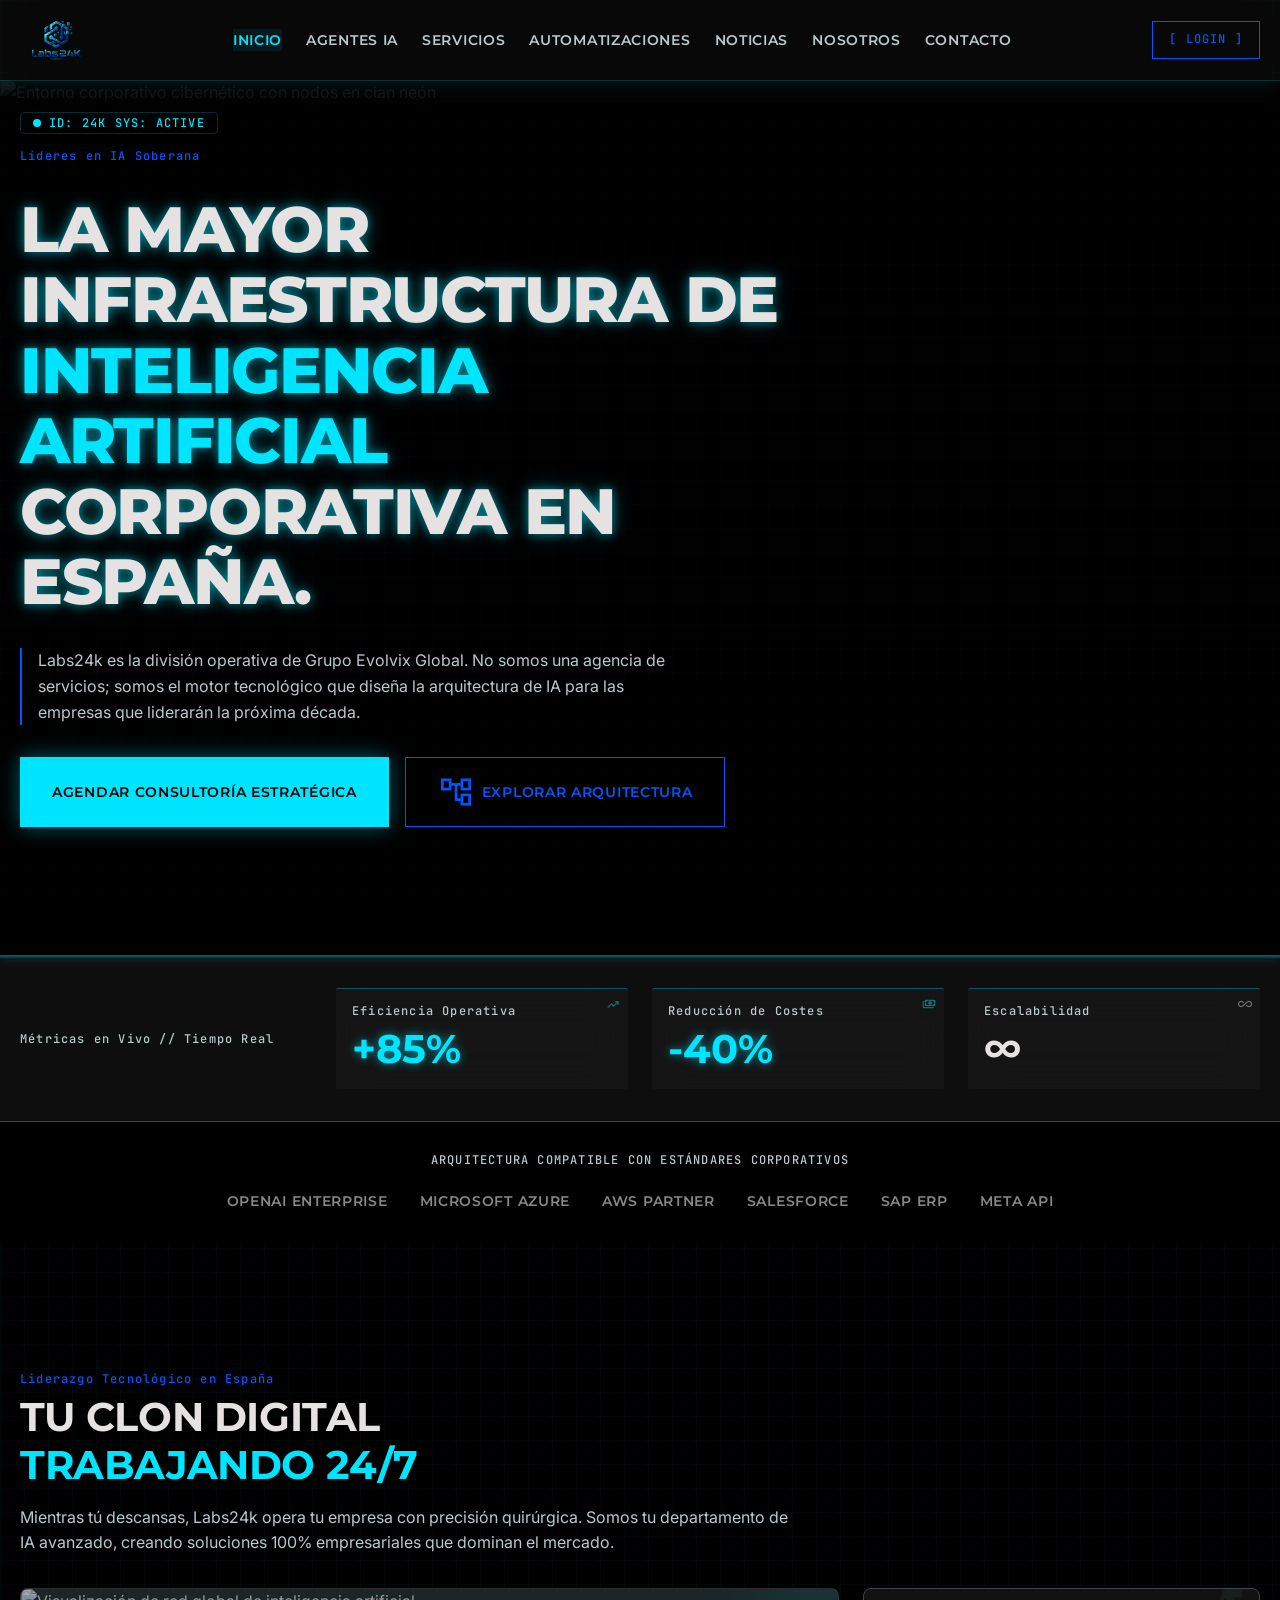
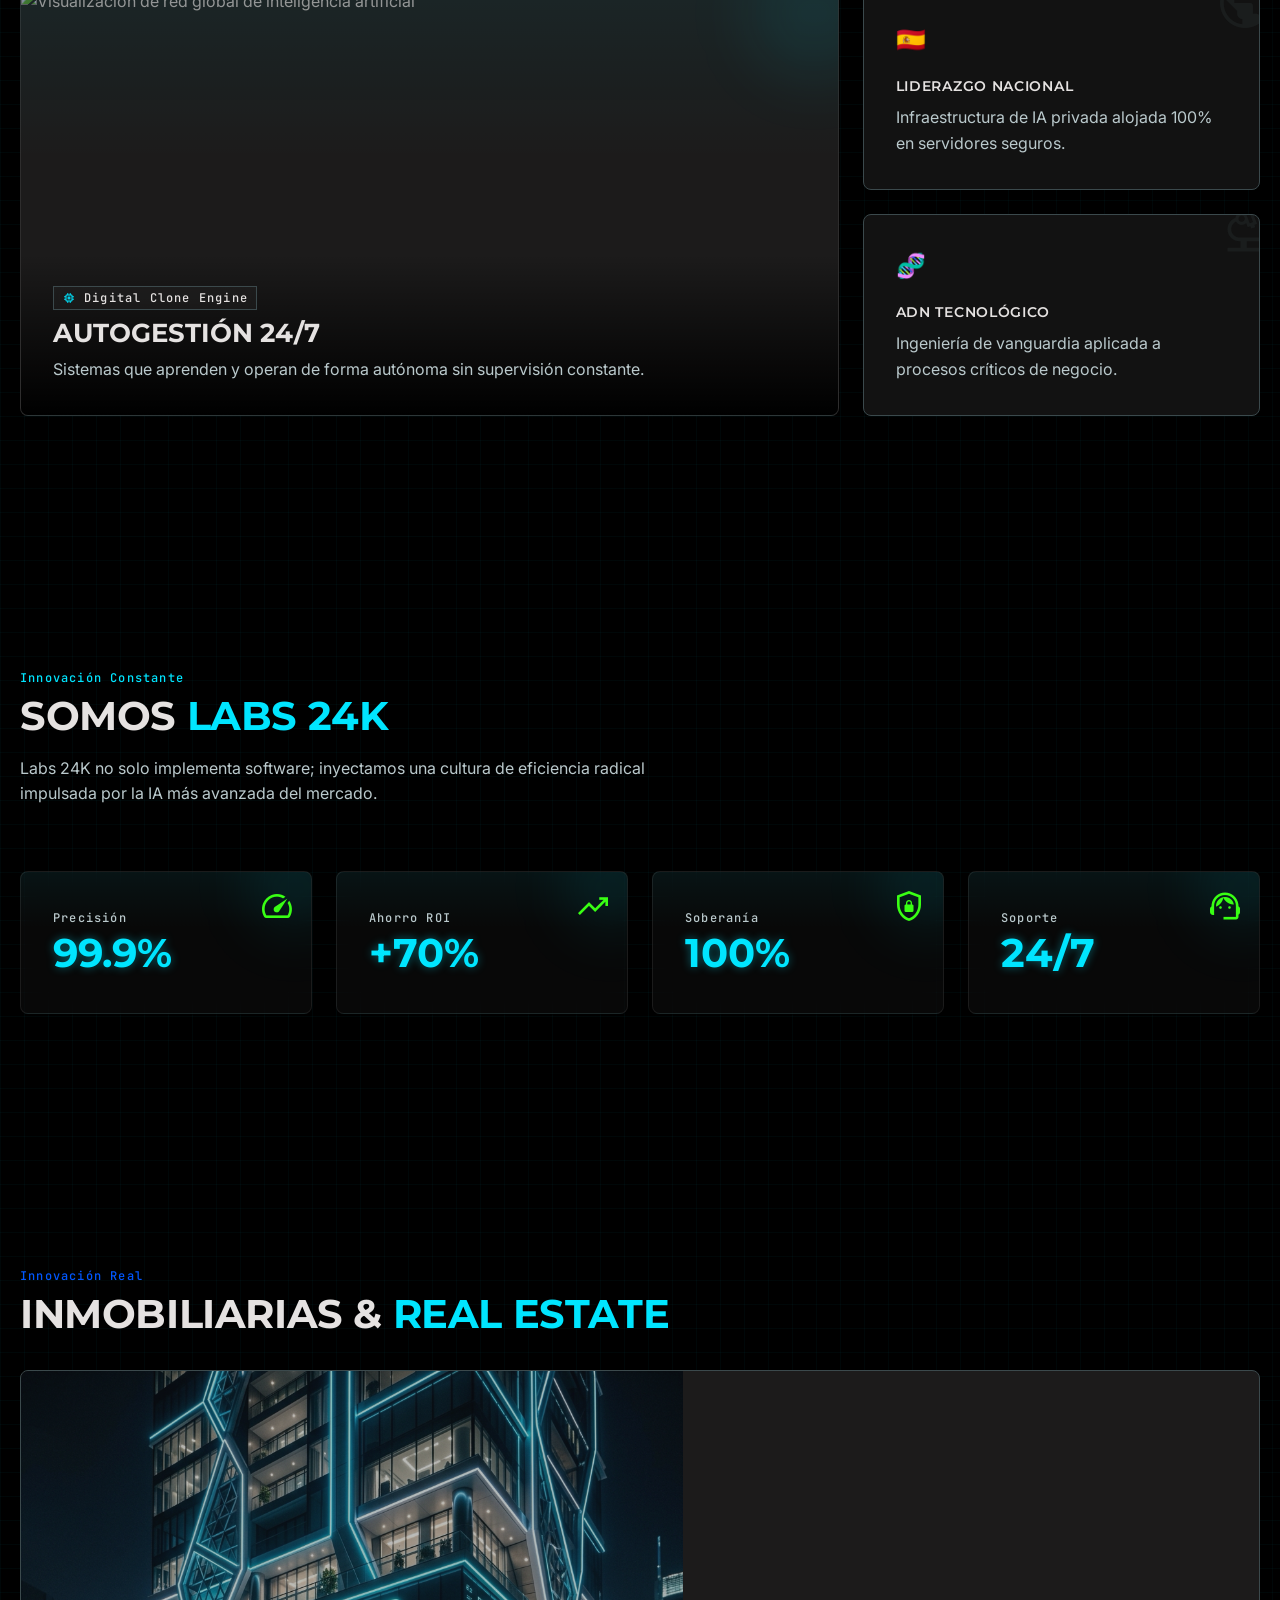
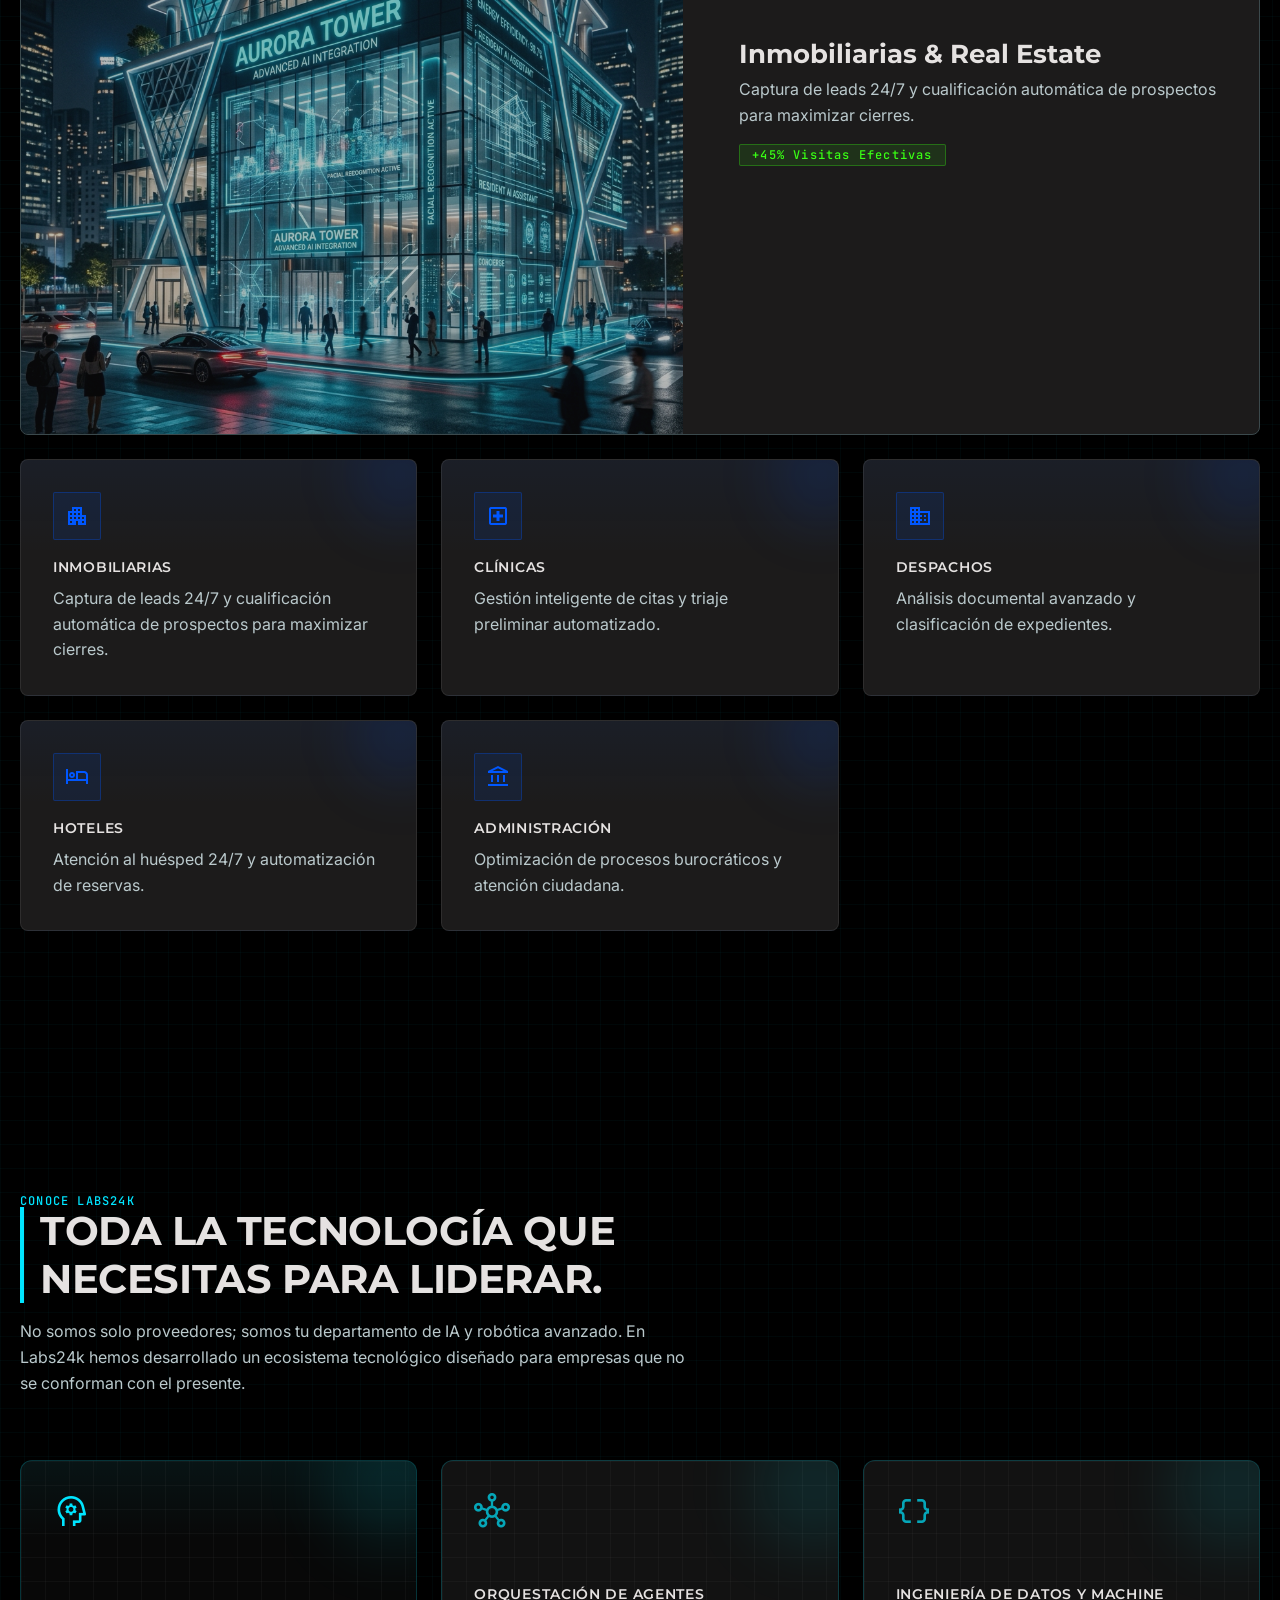
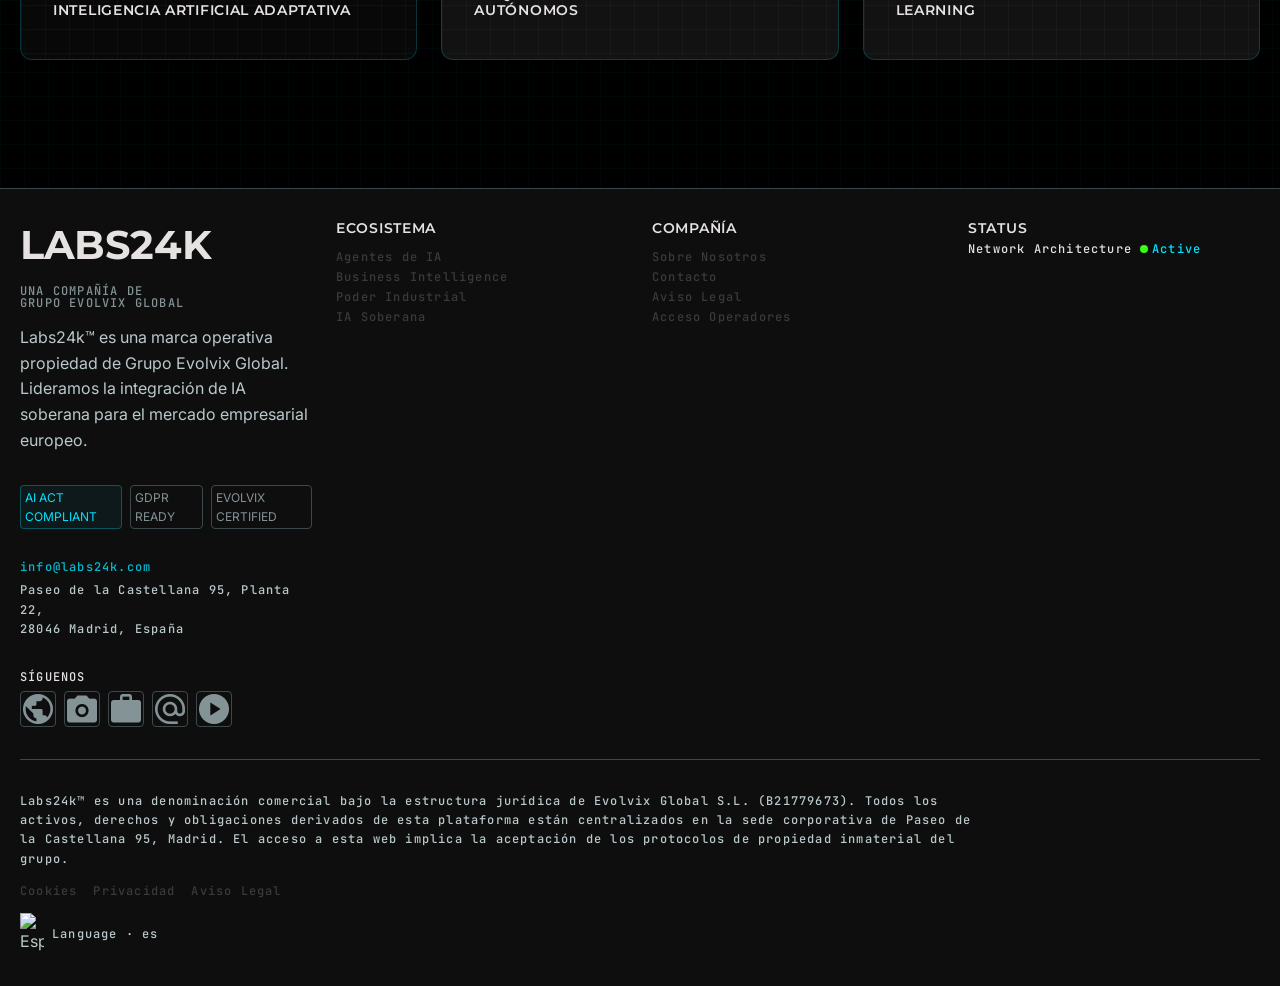
==== index.html @ 281f47ad "Maquetación estática LABS24K: HTML + CSS plano (design system Sovereign Command)" ====
<!doctype html>
<html lang="es">
  <head>
    <meta charset="utf-8" />
    <meta name="viewport" content="width=device-width, initial-scale=1.0" />
    <title>Labs24k - La Mayor Infraestructura de IA Corporativa</title>
    <meta
      name="description"
      content="LABS24K — División operativa de Grupo Evolvix Global. El motor tecnológico que diseña la arquitectura de IA para las empresas que liderarán la próxima década."
    />

    <link rel="preconnect" href="https://fonts.googleapis.com" />
    <link rel="preconnect" href="https://fonts.gstatic.com" crossorigin />
    <link
      href="https://fonts.googleapis.com/css2?family=Inter:wght@400;500;600&family=JetBrains+Mono:wght@400;500&family=Montserrat:wght@500;600;700;800&display=swap"
      rel="stylesheet"
    />
    <link
      href="https://fonts.googleapis.com/css2?family=Material+Symbols+Outlined:wght,FILL@100..700,0..1&display=swap"
      rel="stylesheet"
    />

    <link rel="stylesheet" href="css/styles.css" />
  </head>
  <body>
    <a class="skip-link" href="#main">Saltar al contenido</a>

    <!-- ===== Site Header ===== -->
    <header class="site-header">
      <div class="container site-header__inner">
        <a
          class="site-header__brand"
          href="index.html"
          aria-label="LABS24K — Inicio"
        >
          <img
            src="images/logoOficial.svg"
            alt="Logo de LABS24K"
          />
        </a>

        <nav class="site-header__nav" aria-label="Navegación principal">
          <a
            class="site-header__link site-header__link--active"
            href="index.html"
            aria-current="page"
            >Inicio</a
          >
          <a class="site-header__link" href="ecosistema-de-agentes-ia.html"
            >Agentes IA</a
          >
          <a class="site-header__link" href="servicios.html">Servicios</a>
          <a class="site-header__link" href="automatizaciones.html"
            >Automatizaciones</a
          >
          <a class="site-header__link" href="noticias.html">Noticias</a>
          <a class="site-header__link" href="nosotros.html">Nosotros</a>
          <a class="site-header__link" href="contacto.html">Contacto</a>
        <div class="site-header__menu-foot">
            <a class="btn btn--ghost-blue btn--small site-header__menu-cta" href="login.html">
              [ LOGIN ]
            </a>
            <div class="site-header__lang">
              <img src="https://cdn.jsdelivr.net/gh/lipis/flag-icons@7.0.0/flags/4x3/es.svg" alt="Español" />
              <span class="label-mono">Language · es</span>
            </div>
            <a class="label-mono site-header__mail" href="mailto:info@labs24k.com">info@labs24k.com</a>
          </div>
        </nav>

        <a
          class="btn btn--ghost-blue btn--small site-header__cta"
          href="login.html"
        >
          [ LOGIN ]
        </a>

        <button
          class="site-header__toggle"
          type="button"
          aria-label="Abrir menú"
        >
          <span class="material-symbols-outlined">menu</span>
        </button>
      </div>
    </header>

    <main id="main">
      <!-- ===== Hero ===== -->
      <section class="hero">
        <div class="hero__background" aria-hidden="true">
          <img
            class="hero__image"
            src="https://lh3.googleusercontent.com/aida/[base64]"
            alt="Entorno corporativo cibernético con nodos en cian neón"
          />
          <div class="hero__overlay"></div>
        </div>

        <div class="container hero__inner">
          <div class="hero__content">
            <p class="label-mono hero__badge">
              <span class="status-dot" aria-hidden="true"></span>
              ID: 24K SYS: ACTIVE
            </p>

            <p class="label-mono hero__kicker">Líderes en IA Soberana</p>

            <h1 class="headline-xl neon-glow hero__title">
              La mayor infraestructura de<br />
              <span class="text-accent">Inteligencia Artificial</span><br />
              Corporativa en España.
            </h1>

            <p class="body-lg hero__text hero__text--lead">
              Labs24k es la división operativa de Grupo Evolvix Global. No somos
              una agencia de servicios; somos el motor tecnológico que diseña la
              arquitectura de IA para las empresas que liderarán la próxima
              década.
            </p>

            <div class="hero__actions">
              <a class="btn btn--primary cta-label" href="contacto.html"
                >Agendar Consultoría Estratégica</a
              >
              <a
                class="btn btn--ghost-blue cta-label"
                href="ecosistema-de-agentes-ia.html"
              >
                <span class="material-symbols-outlined" aria-hidden="true"
                  >account_tree</span
                >
                Explorar Arquitectura
              </a>
            </div>
          </div>
        </div>
      </section>

      <!-- ===== Live Metrics Bar ===== -->
      <section class="metrics">
        <div class="scanning-line" aria-hidden="true"></div>
        <div class="container metrics__inner">
          <p class="label-mono metrics__label">
            Métricas en Vivo // Tiempo Real
          </p>

          <div class="metric">
            <span class="label-mono metric__name">Eficiencia Operativa</span>
            <span class="metric__value">+85%</span>
            <span
              class="material-symbols-outlined metric__icon"
              aria-hidden="true"
              >trending_up</span
            >
          </div>

          <div class="metric">
            <span class="label-mono metric__name">Reducción de Costes</span>
            <span class="metric__value">-40%</span>
            <span
              class="material-symbols-outlined metric__icon"
              aria-hidden="true"
              >payments</span
            >
          </div>

          <div class="metric">
            <span class="label-mono metric__name">Escalabilidad</span>
            <span class="metric__value metric__value--plain">∞</span>
            <span
              class="material-symbols-outlined metric__icon metric__icon--dim"
              aria-hidden="true"
              >all_inclusive</span
            >
          </div>
        </div>
      </section>

      <!-- ===== Trust Bar ===== -->
      <section class="trust">
        <div class="container">
          <p class="label-mono trust__label">
            Arquitectura compatible con estándares corporativos
          </p>
          <div class="trust__logos" aria-label="Plataformas integradas">
            <span class="trust__logo">OpenAI Enterprise</span>
            <span class="trust__logo">Microsoft Azure</span>
            <span class="trust__logo">AWS Partner</span>
            <span class="trust__logo">Salesforce</span>
            <span class="trust__logo">SAP ERP</span>
            <span class="trust__logo">Meta API</span>
          </div>
        </div>
      </section>

      <!-- ===== Digital Clone (Bento Grid) ===== -->
      <section class="section clone">
        <div class="container">
          <header class="clone__header">
            <p class="label-mono clone__kicker">
              Liderazgo Tecnológico en España
            </p>
            <h2 class="headline-lg clone__title">
              Tu Clon Digital<br />
              <span class="text-accent">Trabajando 24/7</span>
            </h2>
            <p class="body-md clone__lead">
              Mientras tú descansas, Labs24k opera tu empresa con precisión
              quirúrgica. Somos tu departamento de IA avanzado, creando
              soluciones 100% empresariales que dominan el mercado.
            </p>
          </header>

          <div class="clone__grid">
            <!-- Large Image Card -->
            <article class="clone__card">
              <img
                class="clone__image"
                src="https://images.unsplash.com/photo-1451187580459-43490279c0fa?auto=format&fit=crop&q=80&w=1600"
                alt="Visualización de red global de inteligencia artificial"
              />
              <div class="clone__caption">
                <span class="label-mono clone__badge">
                  <span
                    class="material-symbols-outlined clone__badge-icon"
                    aria-hidden="true"
                    >memory</span
                  >
                  Digital Clone Engine
                </span>
                <h3 class="clone__caption-title">Autogestión 24/7</h3>
                <p class="clone__caption-text">
                  Sistemas que aprenden y operan de forma autónoma sin
                  supervisión constante.
                </p>
              </div>
            </article>

            <!-- Side Cards -->
            <div class="clone__side">
              <article class="clone__side-card">
                <span
                  class="material-symbols-outlined clone__side-icon"
                  aria-hidden="true"
                  >public</span
                >
                <div class="clone__side-content">
                  <span class="clone__side-emoji" aria-hidden="true">🇪🇸</span>
                  <h4 class="clone__side-title">Liderazgo Nacional</h4>
                  <p class="clone__side-text">
                    Infraestructura de IA privada alojada 100% en servidores
                    seguros.
                  </p>
                </div>
              </article>

              <article class="clone__side-card">
                <span
                  class="material-symbols-outlined clone__side-icon"
                  aria-hidden="true"
                  >biotech</span
                >
                <div class="clone__side-content">
                  <span class="clone__side-emoji" aria-hidden="true">🧬</span>
                  <h4 class="clone__side-title">ADN Tecnológico</h4>
                  <p class="clone__side-text">
                    Ingeniería de vanguardia aplicada a procesos críticos de
                    negocio.
                  </p>
                </div>
              </article>
            </div>
          </div>
        </div>
      </section>

      <!-- ===== Somos Labs 24K ===== -->
      <section class="section somos">
        <div class="container">
          <header class="somos__header">
            <p class="label-mono somos__kicker">Innovación Constante</p>
            <h2 class="headline-lg somos__title">
              Somos <span class="text-accent">Labs 24K</span>
            </h2>
            <p class="body-lg somos__text">
              Labs 24K no solo implementa software; inyectamos una cultura de
              eficiencia radical impulsada por la IA más avanzada del mercado.
            </p>
          </header>

          <div class="stats__grid stats__grid--four">
            <article class="stat">
              <span
                class="material-symbols-outlined stat__icon"
                aria-hidden="true"
                >speed</span
              >
              <span class="label-mono stat__label">Precisión</span>
              <p class="stat__value">99.9%</p>
            </article>

            <article class="stat">
              <span
                class="material-symbols-outlined stat__icon"
                aria-hidden="true"
                >trending_up</span
              >
              <span class="label-mono stat__label">Ahorro ROI</span>
              <p class="stat__value">+70%</p>
            </article>

            <article class="stat">
              <span
                class="material-symbols-outlined stat__icon"
                aria-hidden="true"
                >shield_lock</span
              >
              <span class="label-mono stat__label">Soberanía</span>
              <p class="stat__value">100%</p>
            </article>

            <article class="stat">
              <span
                class="material-symbols-outlined stat__icon"
                aria-hidden="true"
                >support_agent</span
              >
              <span class="label-mono stat__label">Soporte</span>
              <p class="stat__value">24/7</p>
            </article>
          </div>
        </div>
      </section>

      <!-- ===== Services / Sectors ===== -->
      <section class="section sectors" id="servicios">
        <div class="container">
          <header class="sectors__header">
            <p class="label-mono sectors__kicker">Innovación Real</p>
            <h2 class="headline-lg sectors__title">
              Inmobiliarias &amp; <span class="text-accent">Real Estate</span>
            </h2>
          </header>

          <div class="sectors__featured">
            <img
              class="sectors__featured-image"
              src="images/sectors/real-estate.png"
              alt="Visualización de sector inmobiliario y real estate"
            />
            <div class="sectors__featured-content">
              <h3 class="sectors__featured-title">
                Inmobiliarias &amp; Real Estate
              </h3>
              <p class="sectors__featured-text">
                Captura de leads 24/7 y cualificación automática de prospectos
                para maximizar cierres.
              </p>
              <span class="label-mono sectors__featured-metric"
                >+45% Visitas Efectivas</span
              >
            </div>
          </div>

          <div class="sectors__grid">
            <article class="sector-card">
              <span
                class="material-symbols-outlined sector-card__icon"
                aria-hidden="true"
                >apartment</span
              >
              <h3 class="sector-card__title">Inmobiliarias</h3>
              <p class="sector-card__text">
                Captura de leads 24/7 y cualificación automática de prospectos
                para maximizar cierres.
              </p>
            </article>

            <article class="sector-card">
              <span
                class="material-symbols-outlined sector-card__icon"
                aria-hidden="true"
                >local_hospital</span
              >
              <h3 class="sector-card__title">Clínicas</h3>
              <p class="sector-card__text">
                Gestión inteligente de citas y triaje preliminar automatizado.
              </p>
            </article>

            <article class="sector-card">
              <span
                class="material-symbols-outlined sector-card__icon"
                aria-hidden="true"
                >domain</span
              >
              <h3 class="sector-card__title">Despachos</h3>
              <p class="sector-card__text">
                Análisis documental avanzado y clasificación de expedientes.
              </p>
            </article>

            <article class="sector-card">
              <span
                class="material-symbols-outlined sector-card__icon"
                aria-hidden="true"
                >hotel</span
              >
              <h3 class="sector-card__title">Hoteles</h3>
              <p class="sector-card__text">
                Atención al huésped 24/7 y automatización de reservas.
              </p>
            </article>

            <article class="sector-card">
              <span
                class="material-symbols-outlined sector-card__icon"
                aria-hidden="true"
                >account_balance</span
              >
              <h3 class="sector-card__title">Administración</h3>
              <p class="sector-card__text">
                Optimización de procesos burocráticos y atención ciudadana.
              </p>
            </article>
          </div>
        </div>
      </section>

      <!-- ===== Conoce Labs24k / Features ===== -->
      <section class="section features">
        <div class="container">
          <header class="features__header">
            <p class="label-mono features__kicker">Conoce Labs24k</p>
            <h2 class="headline-lg features__title">
              Toda la tecnología que<br />
              necesitas para liderar.
            </h2>
            <p class="body-lg features__lead">
              No somos solo proveedores; somos tu departamento de IA y robótica
              avanzado. En Labs24k hemos desarrollado un ecosistema tecnológico
              diseñado para empresas que no se conforman con el presente.
            </p>
          </header>

          <div class="features__grid">
            <article class="feature-card feature-card--half">
              <span
                class="material-symbols-outlined feature-card__icon"
                aria-hidden="true"
                >psychology</span
              >
              <h3 class="feature-card__title feature-card__title--small">
                Inteligencia Artificial Adaptativa
              </h3>
            </article>

            <article
              class="feature-card feature-card--half feature-card--solid"
            >
              <span
                class="material-symbols-outlined feature-card__icon feature-card__icon--dim"
                aria-hidden="true"
                >hub</span
              >
              <h3 class="feature-card__title feature-card__title--small">
                Orquestación de Agentes Autónomos
              </h3>
            </article>

            <article
              class="feature-card feature-card--half feature-card--solid"
            >
              <span
                class="material-symbols-outlined feature-card__icon feature-card__icon--dim"
                aria-hidden="true"
                >data_object</span
              >
              <h3 class="feature-card__title feature-card__title--small">
                Ingeniería de Datos y Machine Learning
              </h3>
            </article>
          </div>
        </div>
      </section>
    </main>

    <!-- ===== Site Footer ===== -->
    <footer class="site-footer">
      <div class="container">
        <div class="site-footer__grid">
          <!-- Brand Column -->
          <div class="site-footer__brand">
            <span class="site-footer__brand-title">LABS24K</span>
            <p class="label-mono site-footer__group">
              UNA COMPAÑÍA DE<br />GRUPO EVOLVIX GLOBAL
            </p>
            <p class="body-md site-footer__desc">
              Labs24k™ es una marca operativa propiedad de Grupo Evolvix Global.
              Lideramos la integración de IA soberana para el mercado
              empresarial europeo.
            </p>
            <div class="site-footer__badges">
              <span class="site-footer__badge site-footer__badge--accent"
                >AI ACT COMPLIANT</span
              >
              <span class="site-footer__badge">GDPR READY</span>
              <span class="site-footer__badge">EVOLVIX CERTIFIED</span>
            </div>
            <div class="site-footer__contact">
              <a
                class="label-mono site-footer__mail"
                href="mailto:info@labs24k.com"
                >info@labs24k.com</a
              >
              <address class="label-mono site-footer__address">
                Paseo de la Castellana 95, Planta 22,<br />28046 Madrid, España
              </address>
            </div>
            <div class="site-footer__social">
              <span class="label-mono site-footer__social-label">Síguenos</span>
              <div class="site-footer__social-icons">
                <a href="https://facebook.com/labs24k" aria-label="Facebook">
                  <span
                    class="material-symbols-outlined icon--filled"
                    aria-hidden="true"
                    >public</span
                  >
                </a>
                <a href="https://instagram.com/labs24k" aria-label="Instagram">
                  <span
                    class="material-symbols-outlined icon--filled"
                    aria-hidden="true"
                    >photo_camera</span
                  >
                </a>
                <a
                  href="https://linkedin.com/company/labs24k"
                  aria-label="LinkedIn"
                >
                  <span
                    class="material-symbols-outlined icon--filled"
                    aria-hidden="true"
                    >work</span
                  >
                </a>
                <a href="https://x.com/labs24k" aria-label="X (Twitter)">
                  <span
                    class="material-symbols-outlined icon--filled"
                    aria-hidden="true"
                    >alternate_email</span
                  >
                </a>
                <a href="https://youtube.com/@labs24k" aria-label="YouTube">
                  <span
                    class="material-symbols-outlined icon--filled"
                    aria-hidden="true"
                    >play_circle</span
                  >
                </a>
              </div>
            </div>
          </div>

          <!-- Ecosistema Column -->
          <nav class="site-footer__col" aria-label="Ecosistema">
            <h4 class="cta-label site-footer__heading">Ecosistema</h4>
            <a
              class="label-mono site-footer__link"
              href="ecosistema-de-agentes-ia.html"
              >Agentes de IA</a
            >
            <a
              class="label-mono site-footer__link"
              href="servicios.html#business-intelligence-detail"
              >Business Intelligence</a
            >
            <a
              class="label-mono site-footer__link"
              href="servicios.html#poder-industrial-detail"
              >Poder Industrial</a
            >
            <a
              class="label-mono site-footer__link"
              href="servicios.html#ia-soberana-detail"
              >IA Soberana</a
            >
          </nav>

          <!-- Compañía Column -->
          <nav class="site-footer__col" aria-label="Compañía">
            <h4 class="cta-label site-footer__heading">Compañía</h4>
            <a class="label-mono site-footer__link" href="nosotros.html"
              >Sobre Nosotros</a
            >
            <a class="label-mono site-footer__link" href="contacto.html"
              >Contacto</a
            >
            <a class="label-mono site-footer__link" href="#">Aviso Legal</a>
            <a class="label-mono site-footer__link" href="login.html"
              >Acceso Operadores</a
            >
          </nav>

          <!-- Status Column -->
          <div class="site-footer__col site-footer__col--system">
            <div>
              <h4 class="cta-label site-footer__heading">Status</h4>
              <div class="site-footer__status">
                <span class="label-mono">Network Architecture</span>
                <span class="label-mono site-footer__status-value">
                  <span
                    class="status-dot status-dot--green"
                    aria-hidden="true"
                  ></span>
                  Active
                </span>
              </div>
            </div>
          </div>
        </div>

        <!-- Bottom Bar -->
        <div class="site-footer__bottom">
          <p class="label-mono site-footer__legal">
            Labs24k™ es una denominación comercial bajo la estructura jurídica
            de Evolvix Global S.L. (B21779673). Todos los activos, derechos y
            obligaciones derivados de esta plataforma están centralizados en la
            sede corporativa de Paseo de la Castellana 95, Madrid. El acceso a
            esta web implica la aceptación de los protocolos de propiedad
            inmaterial del grupo.
          </p>
          <nav class="site-footer__legal-links" aria-label="Enlaces legales">
            <a class="label-mono site-footer__link" href="#">Cookies</a>
            <a class="label-mono site-footer__link" href="#">Privacidad</a>
            <a class="label-mono site-footer__link" href="#">Aviso Legal</a>
          </nav>
          <div class="site-footer__lang">
            <img
              src="https://cdn.jsdelivr.net/gh/lipis/flag-icons@7.0.0/flags/4x3/es.svg"
              alt="Español"
            />
            <span class="label-mono">Language · es</span>
          </div>
        </div>
      </div>
    </footer>
    <script src="js/main.js" defer></script>
</body>
</html>
---- css/styles.css ----
/* ==========================================================================
   LABS24K — Sovereign Command Design System
   Pure CSS · BEM · No frameworks
   ========================================================================== */

/* --------------------------------------------------------------------------
   1. Design Tokens
   -------------------------------------------------------------------------- */
:root {
  /* Surfaces */
  --surface: #131313;
  --surface-dim: #131313;
  --surface-bright: #3a3939;
  --surface-container-lowest: #0e0e0e;
  --surface-container-low: #1c1b1b;
  --surface-container: #201f1f;
  --surface-container-high: #2a2a2a;
  --surface-container-highest: #353534;
  --surface-variant: #353534;
  --surface-glass: rgba(255, 255, 255, 0.03);

  /* Content */
  --on-surface: #e5e2e1;
  --on-surface-variant: #bac9cc;
  --inverse-surface: #e5e2e1;
  --inverse-on-surface: #313030;

  /* Primary */
  --primary: #c3f5ff;
  --on-primary: #00363d;
  --primary-container: #00e5ff;
  --on-primary-container: #00626e;
  --primary-fixed: #9cf0ff;
  --primary-fixed-dim: #00daf3;
  --inverse-primary: #006875;

  /* Secondary */
  --secondary: #b6c4ff;
  --on-secondary: #00277f;
  --secondary-container: #0056fd;
  --on-secondary-container: #e4e7ff;
  --secondary-fixed: #dce1ff;
  --secondary-fixed-dim: #b6c4ff;

  /* Tertiary */
  --tertiary: #efecec;
  --on-tertiary: #313030;
  --tertiary-container: #d3d0cf;
  --on-tertiary-container: #5a5959;
  --tertiary-fixed: #e5e2e1;
  --tertiary-fixed-dim: #c8c6c5;
  --on-tertiary-fixed: #1c1b1b;
  --on-tertiary-fixed-variant: #474646;

  /* Status */
  --error: #ffb4ab;
  --on-error: #690005;
  --error-container: #93000a;
  --on-error-container: #ffdad6;

  /* Outlines */
  --outline: #849396;
  --outline-variant: #3b494c;

  /* Brand */
  --neon-cyan: #00e5ff;
  --tech-blue: #0057ff;
  --system-green: #39ff14;
  --deep-void: #000000;

  /* Typography */
  --font-display: "Montserrat", sans-serif;
  --font-body: "Inter", sans-serif;
  --font-mono: "JetBrains Mono", monospace;

  /* Radii */
  --radius-sm: 0.125rem;
  --radius-md: 0.25rem;
  --radius-lg: 0.5rem;
  --radius-xl: 0.75rem;
  --radius-full: 9999px;

  /* Spacing (8px base grid) */
  --space-1: 0.5rem;   /* stack-sm */
  --space-2: 1rem;     /* stack-md */
  --space-container: 2rem;
  --space-gutter: 1.5rem;
  --space-grid-margin: 4rem;
  --space-section: 8rem;

  /* Effects */
  --hairline: 1px solid rgba(0, 229, 255, 0.2);
  --glow-soft: 0 0 20px rgba(0, 229, 255, 0.4);
  --glow-text: 0 0 10px rgba(0, 229, 255, 0.5), 0 0 20px rgba(0, 229, 255, 0.3);

  /* Layout */
  --header-height: 5rem;
  --container-max: 1440px;
}

/* --------------------------------------------------------------------------
   2. Reset & Base
   -------------------------------------------------------------------------- */
*,
*::before,
*::after {
  box-sizing: border-box;
  margin: 0;
  padding: 0;
}

html {
  scroll-behavior: smooth;
}

body {
  min-height: 100vh;
  font-family: var(--font-body);
  font-size: 1rem;
  line-height: 1.6;
  color: var(--on-surface);
  background-color: var(--deep-void);
  background-image:
    linear-gradient(rgba(0, 229, 255, 0.03) 1px, transparent 1px),
    linear-gradient(90deg, rgba(0, 229, 255, 0.03) 1px, transparent 1px);
  background-size: 24px 24px;
  -webkit-font-smoothing: antialiased;
  padding-top: var(--header-height);
  display: flex;
  flex-direction: column;
}

main {
  flex: 1;
}

img {
  max-width: 100%;
  display: block;
}

a {
  color: inherit;
  text-decoration: none;
}

button {
  font: inherit;
  background: none;
  border: none;
  cursor: pointer;
  color: inherit;
}

:focus-visible {
  outline: 2px solid var(--neon-cyan);
  outline-offset: 2px;
}

/* --------------------------------------------------------------------------
   3. Typography (design system tokens)
   -------------------------------------------------------------------------- */
.headline-xl {
  font-family: var(--font-display);
  font-size: clamp(1.5rem, 6vw, 2.5rem); /* 24px mobile → 40px */
  font-weight: 800;
  line-height: 1.1;
  letter-spacing: -0.02em;
  text-transform: uppercase;
  overflow-wrap: break-word;
  hyphens: auto;
}

.headline-lg {
  font-family: var(--font-display);
  font-size: clamp(1.4rem, 5vw, 2rem); /* 22px mobile → 32px */
  font-weight: 700;
  line-height: 1.2;
  letter-spacing: -0.01em;
  text-transform: uppercase;
  overflow-wrap: break-word;
  hyphens: auto;
}

.body-lg {
  font-family: var(--font-body);
  font-size: clamp(1rem, 1.2vw, 1.125rem); /* 16px → 18px */
  font-weight: 400;
  line-height: 1.6;
}

.body-md {
  font-family: var(--font-body);
  font-size: 1rem;
  font-weight: 400;
  line-height: 1.6;
}

.label-mono {
  font-family: var(--font-mono);
  font-size: 0.75rem;
  font-weight: 500;
  line-height: 1;
  letter-spacing: 0.1em;
}

.cta-label {
  font-family: var(--font-display);
  font-size: 0.875rem;
  font-weight: 600;
  line-height: 1;
  letter-spacing: 0.05em;
  text-transform: uppercase;
}

.text-accent { color: var(--neon-cyan); }
.text-dim { color: var(--on-surface-variant); }
.text-outline { color: var(--outline); }
.text-tech-blue { color: var(--tech-blue); }

@media (min-width: 768px) {
  .headline-xl {
    font-size: clamp(2.5rem, 5vw, 4rem); /* 40px → 64px desktop */
  }

  .headline-lg {
    font-size: clamp(2rem, 3.2vw, 2.5rem); /* 32px → 40px desktop */
  }
}

/* --------------------------------------------------------------------------
   4. Layout Utilities
   -------------------------------------------------------------------------- */
.container {
  width: 100%;
  max-width: var(--container-max);
  margin-inline: auto;
  padding-inline: 1.25rem; /* 20px — mobile */
}

.section {
  padding-block: var(--space-section);
}

/* --------------------------------------------------------------------------
   5. Effects
   -------------------------------------------------------------------------- */
.glass-panel {
  background: var(--surface-glass);
  backdrop-filter: blur(20px);
  -webkit-backdrop-filter: blur(20px);
  border: var(--hairline);
}

.neon-glow {
  text-shadow: var(--glow-text);
}

.btn-glow {
  box-shadow: var(--glow-soft);
}

.status-dot {
  width: 0.5rem;
  height: 0.5rem;
  border-radius: 50%;
  background-color: var(--neon-cyan);
  animation: pulse 2s cubic-bezier(0.4, 0, 0.6, 1) infinite;
  flex-shrink: 0;
}

.status-dot--green {
  background-color: var(--system-green);
}

@keyframes pulse {
  0%, 100% { opacity: 1; }
  50% { opacity: 0.4; }
}

.scanning-line {
  position: absolute;
  top: 0;
  left: 0;
  width: 100%;
  height: 2px;
  background: rgba(0, 229, 255, 0.5);
  box-shadow: 0 0 10px rgba(0, 229, 255, 0.8);
  opacity: 0.5;
  z-index: 10;
  animation: scan 4s linear infinite;
  pointer-events: none;
}

@keyframes scan {
  0% { top: 0; opacity: 0; }
  10% { opacity: 0.5; }
  90% { opacity: 0.5; }
  100% { top: 100%; opacity: 0; }
}

/* --------------------------------------------------------------------------
   6. Components
   -------------------------------------------------------------------------- */

/* ---- Buttons ---- */
.btn {
  display: inline-flex;
  align-items: center;
  justify-content: center;
  gap: 0.5rem;
  padding: 1rem 2rem;
  border-radius: 0;
  transition: background-color 0.3s ease, border-color 0.3s ease,
              box-shadow 0.3s ease, transform 0.2s ease;
}

.btn--primary {
  background-color: var(--neon-cyan);
  color: var(--deep-void);
  box-shadow: var(--glow-soft);
}

.btn--primary:hover {
  background-color: var(--primary-fixed);
}

.btn--ghost {
  border: 1px solid var(--neon-cyan);
  color: var(--neon-cyan);
}

.btn--ghost:hover {
  background-color: rgba(0, 229, 255, 0.1);
}

.btn--ghost-blue {
  border: 1px solid var(--tech-blue);
  color: var(--tech-blue);
}

.btn--ghost-blue:hover {
  background-color: rgba(0, 87, 255, 0.1);
}

.btn--small {
  padding: 0.5rem 1rem;
  font-family: var(--font-mono);
  font-size: 0.75rem;
  font-weight: 500;
  letter-spacing: 0.1em;
}

/* ---- Chips ---- */
.chip {
  display: inline-block;
  padding: 0.25rem 0.75rem;
  border: 1px solid var(--outline-variant);
  border-radius: var(--radius-md);
  font-family: var(--font-mono);
  font-size: 0.75rem;
  letter-spacing: 0.1em;
  color: var(--outline);
}

/* ---- Icons (Material Symbols) ---- */
.material-symbols-outlined {
  font-size: 2.25rem;
  line-height: 1;
}

.icon--filled {
  font-variation-settings: "FILL" 1;
}

/* --------------------------------------------------------------------------
   7. Blocks
   -------------------------------------------------------------------------- */

/* ---- Site Header ---- */
.site-header {
  position: fixed;
  top: 0;
  left: 0;
  right: 0;
  z-index: 50;
  background: var(--surface-glass);
  backdrop-filter: blur(20px);
  -webkit-backdrop-filter: blur(20px);
  border-bottom: 1px solid rgba(0, 229, 255, 0.2);
  box-shadow: 0 4px 20px rgba(0, 229, 255, 0.1);
}

.site-header__inner {
  display: flex;
  align-items: center;
  justify-content: space-between;
  height: var(--header-height);
}

.site-header__brand img {
  height: 3rem;
  width: auto;
  object-fit: contain;
}

.site-header__nav {
  align-items: center;
  gap: var(--space-gutter);
}

.site-header__link {
  font-family: var(--font-display);
  font-size: 0.875rem;
  font-weight: 600;
  letter-spacing: 0.05em;
  text-transform: uppercase;
  color: var(--on-surface-variant);
  transition: color 0.3s ease, background-color 0.2s ease;
}

.site-header__link:hover {
  color: var(--neon-cyan);
  background-color: rgba(0, 229, 255, 0.1);
}

.site-header__link--active {
  color: var(--neon-cyan);
  border-bottom: 2px solid var(--neon-cyan);
  padding-bottom: 0.25rem;
}

.site-header__cta {
  display: none;
}

.site-header__toggle {
  position: relative;
  z-index: 70;
  color: var(--neon-cyan);
  display: inline-flex;
}

@media (min-width: 768px) {
  .site-header__nav { display: flex; }
  .site-header__cta { display: inline-flex; }
  .site-header__toggle { display: none; }
}

/* ---- Mobile Menu (fullscreen glass panel) ---- */
.site-header__nav {
  counter-reset: menu-item;
  position: fixed;
  top: 0;
  left: 0;
  right: 0;
  bottom: 0;
  z-index: 60;
  display: flex;
  flex-direction: column;
  align-items: stretch;
  justify-content: flex-start;
  gap: 0;
  min-height: 100dvh;
  padding: calc(var(--header-height) + 1rem) var(--space-container) var(--space-container);
  background: rgba(0, 0, 0, 0.96);
  backdrop-filter: blur(20px);
  -webkit-backdrop-filter: blur(20px);
  overflow-y: auto;
  -webkit-overflow-scrolling: touch;
  opacity: 0;
  visibility: hidden;
  transform: translateY(-1rem);
  transition: opacity 0.3s ease, transform 0.3s ease, visibility 0.3s ease;
}

.site-header.is-open .site-header__nav {
  opacity: 1;
  visibility: visible;
  transform: translateY(0);
}

.site-header.is-open .site-header__toggle {
  position: relative;
  z-index: 70;
}

.site-header__nav .site-header__link {
  counter-increment: menu-item;
  position: relative;
  display: flex;
  align-items: baseline;
  gap: 1rem;
  width: 100%;
  padding: 1.1rem 0.5rem;
  font-size: 1.125rem;
  font-weight: 600;
  color: var(--on-surface-variant);
  border-bottom: 1px solid rgba(0, 229, 255, 0.15);
  transition: color 0.3s ease, background-color 0.3s ease, padding-left 0.3s ease;
}

.site-header__nav .site-header__link::before {
  content: "0" counter(menu-item);
  font-family: var(--font-mono);
  font-size: 0.75rem;
  letter-spacing: 0.1em;
  color: var(--tech-blue);
  min-width: 2rem;
}

.site-header__nav .site-header__link:hover {
  color: var(--neon-cyan);
  background-color: rgba(0, 229, 255, 0.06);
  padding-left: 1rem;
}

.site-header__nav .site-header__link--active {
  color: var(--neon-cyan);
  background-color: rgba(0, 229, 255, 0.08);
}

.site-header__nav .site-header__link--active::after {
  content: "";
  position: absolute;
  left: 0;
  top: 0;
  bottom: 0;
  width: 2px;
  background-color: var(--neon-cyan);
}

.site-header__menu-foot {
  margin-top: auto;
  padding-top: var(--space-container);
  display: flex;
  flex-direction: column;
  align-items: center;
  gap: var(--space-1);
}

.site-header__menu-cta {
  display: inline-flex;
}

.site-header__lang {
  display: flex;
  align-items: center;
  gap: 0.5rem;
  margin-top: var(--space-1);
  color: var(--outline);
}

.site-header__lang img {
  width: 1.25rem;
  height: auto;
  border-radius: 2px;
}

.site-header__mail {
  color: var(--outline);
  letter-spacing: 0.1em;
  transition: color 0.3s ease;
}

.site-header__mail:hover {
  color: var(--neon-cyan);
}

body.has-menu-open {
  overflow: hidden;
}

@media (min-width: 768px) {
  .site-header__nav {
    position: static;
    inset: auto;
    display: flex;
    flex-direction: row;
    justify-content: flex-start;
    align-items: center;
    gap: var(--space-gutter);
    min-height: auto;
    padding: 0;
    background: transparent;
    backdrop-filter: none;
    -webkit-backdrop-filter: none;
    overflow: visible;
    opacity: 1;
    visibility: visible;
    transform: none;
    transition: none;
  }

  .site-header__nav .site-header__link {
    width: auto;
    padding: 0;
    font-size: 0.875rem;
    border-bottom: none;
  }

  .site-header__nav .site-header__link::before {
    content: none;
  }

  .site-header__nav .site-header__link:hover {
    padding-left: 0;
  }

  .site-header__nav .site-header__link--active::after {
    content: none;
  }

  .site-header__menu-foot {
    display: none;
  }

  body.has-menu-open {
    overflow: auto;
  }
}

/* ---- Hero ---- */
.hero {
  position: relative;
  display: flex;
  align-items: center;
  min-height: 90vh;
  padding-block: var(--space-container) var(--space-section);
  overflow: hidden;
}

.hero__background {
  position: absolute;
  inset: 0;
  z-index: 0;
}

.hero__overlay {
  position: absolute;
  inset: 0;
  z-index: 10;
  background: linear-gradient(
    to bottom,
    rgba(0, 0, 0, 0.8),
    rgba(0, 0, 0, 0.5),
    var(--deep-void)
  );
}

.hero__image {
  width: 100%;
  height: 100%;
  object-fit: cover;
  object-position: center;
  background-size: cover;
  background-position: center;
  opacity: 0.4;
}

.hero__inner {
  position: relative;
  z-index: 20;
  display: grid;
  grid-template-columns: 1fr;
  gap: var(--space-gutter);
}

.hero__content {
  display: flex;
  flex-direction: column;
  gap: var(--space-2);
}

.hero__badge {
  display: inline-flex;
  align-items: center;
  gap: 0.5rem;
  align-self: flex-start;
  color: var(--neon-cyan);
  padding: 0.25rem 0.75rem;
  border: 1px solid rgba(0, 229, 255, 0.2);
  border-radius: var(--radius-md);
}

.hero__title {
  margin: var(--space-2) 0 0;
}

.hero__kicker {
  color: var(--tech-blue);
}

.hero__text {
  color: var(--on-surface-variant);
  max-width: 42rem;
  margin-top: var(--space-2);
}

.hero__text--lead {
  border-left: 2px solid var(--tech-blue);
  padding-left: var(--space-2);
}

.hero__actions {
  display: flex;
  flex-wrap: wrap;
  gap: var(--space-2);
  margin-top: var(--space-2);
}

.hero__panel {
  display: none;
}

@media (min-width: 768px) {
  .hero__inner {
    grid-template-columns: 8fr 4fr;
  }

  .hero__panel {
    display: flex;
    flex-direction: column;
    justify-content: center;
    gap: var(--space-1);
  }
}

/* ---- Metric Card (hero data panel) ---- */
.metric-card {
  position: relative;
  padding: 1.5rem;
  border-radius: var(--radius-xl);
  overflow: hidden;
}

.metric-card::before {
  content: "";
  position: absolute;
  top: -2.5rem;
  right: -2.5rem;
  width: 8rem;
  height: 8rem;
  border-radius: 50%;
  background: rgba(0, 229, 255, 0.08);
  filter: blur(32px);
  pointer-events: none;
}

.metric-card__head {
  display: flex;
  justify-content: space-between;
  align-items: flex-start;
  margin-bottom: var(--space-2);
}

.metric-card__label {
  color: var(--outline);
}

.metric-card__value {
  color: var(--neon-cyan);
}

.metric-card__title {
  font-family: var(--font-display);
  font-size: clamp(2rem, 3.2vw, 2.5rem);
  font-weight: 700;
  line-height: 1.2;
  color: var(--on-surface);
}

.metric-card__stat {
  font-family: var(--font-display);
  font-size: clamp(2.5rem, 5vw, 4rem);
  font-weight: 800;
  line-height: 1.1;
  color: var(--neon-cyan);
  margin-top: 0.5rem;
}

/* ---- Features (bento grid) ---- */
.features__header {
  margin-bottom: var(--space-grid-margin);
}

.features__title {
  border-left: 4px solid var(--neon-cyan);
  padding-left: var(--space-2);
}

.features__kicker {
  color: var(--neon-cyan);
  margin-top: var(--space-1);
  text-transform: uppercase;
  letter-spacing: 0.1em;
}

.features__lead {
  color: var(--on-surface-variant);
  max-width: 42rem;
  margin-top: var(--space-2);
}

.features__grid {
  display: grid;
  grid-template-columns: 1fr;
  gap: var(--space-gutter);
}

@media (min-width: 768px) {
  .features__grid {
    grid-template-columns: repeat(12, 1fr);
    grid-auto-rows: minmax(200px, auto);
  }
}

/* ---- Feature Card ---- */
.feature-card {
  position: relative;
  display: flex;
  flex-direction: column;
  justify-content: space-between;
  padding: var(--space-container);
  border-radius: var(--radius-xl);
  background:
    linear-gradient(180deg, rgba(0, 229, 255, 0.05), transparent 40%),
    var(--surface-glass);
  backdrop-filter: blur(20px);
  -webkit-backdrop-filter: blur(20px);
  border: 1px solid rgba(0, 229, 255, 0.2);
  overflow: hidden;
  transition: border-color 0.5s ease, transform 0.3s ease,
              box-shadow 0.3s ease;
}

.feature-card::before {
  content: "";
  position: absolute;
  top: -2.5rem;
  right: -2.5rem;
  width: 8rem;
  height: 8rem;
  border-radius: 50%;
  background: rgba(0, 229, 255, 0.1);
  filter: blur(32px);
  pointer-events: none;
  transition: opacity 0.4s ease;
}

.feature-card::after {
  content: "";
  position: absolute;
  inset: 0;
  background-image:
    linear-gradient(to right, rgba(255, 255, 255, 0.03) 1px, transparent 1px),
    linear-gradient(to bottom, rgba(255, 255, 255, 0.03) 1px, transparent 1px);
  background-size: 24px 24px;
  pointer-events: none;
}

.feature-card:hover {
  border-color: var(--neon-cyan);
  transform: translateY(-4px);
  box-shadow: 0 8px 30px rgba(0, 229, 255, 0.15);
}

@media (min-width: 768px) {
  .feature-card--wide { grid-column: span 8; }
  .feature-card--half { grid-column: span 4; }
}

.feature-card--solid {
  background: #121212;
}

.feature-card--accent {
  flex-direction: column;
  gap: var(--space-2);
  align-items: flex-start;
  justify-content: space-between;
  border-top: 0;
  border-right: 0;
  border-bottom: 0;
  border-left: 2px solid var(--neon-cyan);
  overflow: hidden;
}

.feature-card__badge {
  position: absolute;
  top: var(--space-2);
  right: var(--space-2);
  padding: 0.25rem 0.5rem;
  border-radius: var(--radius-md);
  background-color: rgba(0, 229, 255, 0.1);
  color: var(--neon-cyan);
}

.feature-card__icon {
  color: var(--neon-cyan);
  margin-bottom: var(--space-2);
  font-size: 2.25rem;
}

.feature-card__icon--dim {
  opacity: 0.7;
}

.feature-card__title {
  font-family: var(--font-display);
  font-size: clamp(1.25rem, 2vw, 2rem);
  font-weight: 700;
  line-height: 1.2;
  color: var(--on-surface);
  margin-bottom: 0.5rem;
}

.feature-card__title--small {
  font-size: 0.875rem;
  font-weight: 600;
  letter-spacing: 0.05em;
  text-transform: uppercase;
}

.feature-card__text {
  color: var(--on-surface-variant);
  font-size: 0.875rem;
  max-width: 24rem;
}

.feature-card__text--grow {
  flex: 1;
}

.feature-card__text--wide {
  max-width: 32rem;
}

.feature-card__content {
  position: relative;
  z-index: 1;
}

.feature-card > * {
  position: relative;
  z-index: 1;
}

.feature-card__sys {
  margin-top: var(--space-2);
  color: var(--outline);
}

.feature-card__visual {
  margin-top: var(--space-container);
  height: 6rem;
  border: 1px solid var(--outline-variant);
  border-radius: var(--radius-md);
  background-color: var(--deep-void);
  position: relative;
  overflow: hidden;
}

.feature-card__bars {
  position: absolute;
  inset: 0;
  display: flex;
  align-items: center;
  justify-content: space-around;
  opacity: 0.5;
}

.feature-card__bars span {
  height: 1px;
  background-color: var(--neon-cyan);
}

.feature-card__glow {
  position: absolute;
  top: 0;
  right: 0;
  width: 50%;
  height: 100%;
  background: linear-gradient(to left, rgba(0, 229, 255, 0.05), transparent);
}

.feature-card__stat {
  position: relative;
  z-index: 1;
  text-align: right;
  display: none;
}

.feature-card__stat-value {
  font-family: var(--font-display);
  font-size: clamp(2.5rem, 5vw, 4rem);
  font-weight: 800;
  line-height: 1.1;
  color: var(--neon-cyan);
}

.feature-card__stat-label {
  color: var(--outline);
}

@media (min-width: 640px) {
  .feature-card__stat { display: block; }
  .feature-card--accent { flex-direction: row; align-items: center; }
}

/* ---- Use Cases ---- */
.use-cases {
  background-color: var(--surface-container-lowest);
}

.use-cases__header {
  margin-bottom: var(--space-container);
}

.use-cases__rule {
  display: block;
  width: 6rem;
  height: 1px;
  background-color: var(--neon-cyan);
  margin-top: var(--space-2);
}

.use-cases__grid {
  display: grid;
  grid-template-columns: 1fr;
  gap: var(--space-gutter);
}

@media (min-width: 768px) {
  .use-cases__grid { grid-template-columns: repeat(3, 1fr); }
}

.use-cases__chips {
  margin-top: var(--space-container);
  display: flex;
  flex-wrap: wrap;
  gap: var(--space-2);
  justify-content: center;
}

/* ---- Use Case Card ---- */
.use-case {
  position: relative;
  padding: 1.5rem;
  background:
    linear-gradient(180deg, rgba(0, 229, 255, 0.05), transparent 40%),
    var(--surface-glass);
  backdrop-filter: blur(20px);
  -webkit-backdrop-filter: blur(20px);
  border: 1px solid rgba(0, 229, 255, 0.2);
  border-top: 2px solid var(--neon-cyan);
  border-radius: var(--radius-md);
  display: flex;
  flex-direction: column;
  overflow: hidden;
  transition: border-color 0.3s ease, transform 0.3s ease,
              box-shadow 0.3s ease;
}

.use-case::before {
  content: "";
  position: absolute;
  top: -2rem;
  right: -2rem;
  width: 6rem;
  height: 6rem;
  border-radius: 50%;
  background: rgba(0, 229, 255, 0.08);
  filter: blur(28px);
  pointer-events: none;
}

.use-case:hover {
  transform: translateY(-4px);
  box-shadow: 0 8px 30px rgba(0, 229, 255, 0.12);
}

.use-case--neutral {
  border-top-color: var(--outline-variant);
  transition: border-top-color 0.3s ease, transform 0.3s ease,
              box-shadow 0.3s ease;
}

.use-case--neutral:hover {
  border-top-color: var(--neon-cyan);
  transform: translateY(-4px);
  box-shadow: 0 8px 30px rgba(0, 229, 255, 0.12);
}

.use-case__head {
  display: flex;
  justify-content: space-between;
  align-items: flex-start;
  margin-bottom: 1.5rem;
}

.use-case__icon {
  color: var(--on-surface);
  font-size: 1.875rem;
}

.use-case__tag {
  padding: 0.25rem 0.5rem;
  border-radius: var(--radius-md);
  color: var(--outline);
  background-color: var(--surface-variant);
}

.use-case__tag--active {
  color: var(--neon-cyan);
  background-color: rgba(0, 229, 255, 0.1);
}

.use-case__title {
  color: var(--on-surface);
  margin-bottom: 0.75rem;
}

.use-case__text {
  color: var(--on-surface-variant);
  margin-bottom: 1.5rem;
  flex: 1;
}

.use-case__foot {
  padding-top: var(--space-2);
  border-top: 1px solid rgba(59, 73, 76, 0.3);
  display: flex;
  justify-content: space-between;
  align-items: center;
}

.use-case__metric {
  color: var(--outline);
}

.use-case__value {
  color: var(--neon-cyan);
}

/* ---- Site Footer ---- */
.site-footer {
  padding-block: var(--space-container);
  background-color: var(--surface-container-lowest);
  border-top: 1px solid var(--outline-variant);
}

.site-footer__grid {
  display: grid;
  grid-template-columns: 1fr;
  gap: var(--space-gutter);
}

@media (min-width: 768px) {
  .site-footer__grid { grid-template-columns: repeat(4, 1fr); }
}

.site-footer__brand {
  display: flex;
  flex-direction: column;
  gap: var(--space-2);
}

.site-footer__brand img {
  height: 4rem;
  width: auto;
  object-fit: contain;
  object-position: left;
}

.site-footer__group {
  color: var(--outline);
  max-width: 20rem;
}

.site-footer__copyright {
  color: var(--neon-cyan);
  margin-top: var(--space-2);
}

.site-footer__col {
  display: flex;
  flex-direction: column;
  gap: 0.5rem;
}

.site-footer__heading {
  color: var(--on-surface);
  margin-bottom: 0.5rem;
}

.site-footer__link {
  color: var(--on-tertiary-fixed-variant);
  opacity: 0.8;
  transition: opacity 0.3s ease, color 0.3s ease;
}

.site-footer__link:hover {
  opacity: 1;
  color: var(--on-surface);
  text-decoration: underline;
  text-decoration-color: var(--neon-cyan);
}

.site-footer__link--accent {
  color: var(--neon-cyan);
  opacity: 0.8;
}

.site-footer__status {
  display: flex;
  align-items: center;
  gap: 0.5rem;
}

.site-footer__status-value {
  color: var(--neon-cyan);
  display: inline-flex;
  align-items: center;
  gap: 0.25rem;
}

.site-footer__badges {
  margin-top: var(--space-2);
  display: flex;
  gap: 0.5rem;
}

.site-footer__badge {
  font-size: 0.75rem;
  border: 1px solid var(--outline-variant);
  border-radius: var(--radius-md);
  padding: 0.125rem 0.25rem;
  color: var(--outline);
}

.site-footer__badge--accent {
  color: var(--neon-cyan);
  border-color: rgba(0, 229, 255, 0.3);
  background-color: rgba(0, 229, 255, 0.05);
}

.site-footer__brand-title {
  font-family: var(--font-display);
  font-size: clamp(2rem, 3.2vw, 2.5rem);
  font-weight: 700;
  line-height: 1.2;
  letter-spacing: -0.01em;
  color: var(--on-surface);
  text-transform: uppercase;
}

.site-footer__col--system {
  justify-content: space-between;
}

.site-footer__copyright--system {
  margin-top: var(--space-container);
}

.site-footer__desc {
  color: var(--on-surface-variant);
  max-width: 20rem;
}

.site-footer__contact {
  display: flex;
  flex-direction: column;
  gap: 0.5rem;
  margin-top: var(--space-2);
}

.site-footer__mail {
  color: var(--neon-cyan);
  opacity: 0.8;
  transition: opacity 0.3s ease, color 0.3s ease;
}

.site-footer__mail:hover {
  opacity: 1;
  color: var(--on-surface);
}

.site-footer__address {
  color: var(--on-surface-variant);
  font-style: normal;
  line-height: 1.6;
}

.site-footer__social {
  display: flex;
  flex-direction: column;
  gap: 0.5rem;
  margin-top: var(--space-2);
}

.site-footer__social-label {
  color: var(--on-surface);
  text-transform: uppercase;
}

.site-footer__social-icons {
  display: flex;
  gap: var(--space-1);
}

.site-footer__social-icons a {
  display: inline-flex;
  align-items: center;
  justify-content: center;
  width: 2.25rem;
  height: 2.25rem;
  border: 1px solid var(--outline-variant);
  border-radius: var(--radius-md);
  color: var(--outline);
  transition: color 0.3s ease, border-color 0.3s ease;
}

.site-footer__social-icons a:hover {
  color: var(--neon-cyan);
  border-color: rgba(0, 229, 255, 0.5);
}

.site-footer__bottom {
  display: flex;
  flex-direction: column;
  gap: var(--space-2);
  margin-top: var(--space-container);
  padding-top: var(--space-container);
  border-top: 1px solid var(--outline-variant);
}

.site-footer__legal {
  color: var(--on-surface-variant);
  max-width: 60rem;
  line-height: 1.6;
}

.site-footer__legal-links {
  display: flex;
  gap: var(--space-2);
}

.site-footer__lang {
  display: inline-flex;
  align-items: center;
  gap: 0.5rem;
  align-self: flex-start;
  color: var(--on-surface-variant);
}

.site-footer__lang img {
  width: 1.5rem;
  height: auto;
}

/* ---- Live Metrics Bar ---- */
.metrics {
  position: relative;
  border-block: 1px solid var(--outline-variant);
  background-color: var(--surface-container-lowest);
  padding-block: var(--space-container);
  overflow: hidden;
}

.metrics__inner {
  display: grid;
  grid-template-columns: 1fr;
  gap: var(--space-gutter);
  align-items: center;
}

@media (min-width: 768px) {
  .metrics__inner { grid-template-columns: repeat(4, 1fr); }
}

.metrics__label {
  color: var(--on-surface-variant);
}

.metric {
  position: relative;
  display: flex;
  flex-direction: column;
  padding: var(--space-2);
  background: var(--surface-glass);
  backdrop-filter: blur(20px);
  -webkit-backdrop-filter: blur(20px);
  border-top: 1px solid rgba(0, 229, 255, 0.3);
  border-radius: var(--radius-sm);
}

.metric__name {
  color: var(--on-surface-variant);
}

.metric__value {
  font-family: var(--font-display);
  font-size: clamp(2rem, 3.2vw, 2.5rem);
  font-weight: 700;
  line-height: 1.2;
  color: var(--neon-cyan);
  margin-top: 0.5rem;
  text-shadow: 0 0 10px rgba(0, 229, 255, 0.6);
}

.metric__value--plain {
  color: var(--on-surface);
  text-shadow: none;
}

.metric__icon {
  position: absolute;
  top: 0.5rem;
  right: 0.5rem;
  font-size: 0.875rem;
  color: rgba(0, 229, 255, 0.5);
}

.metric__icon--dim {
  color: rgba(229, 226, 225, 0.5);
}

/* ---- Trust Bar ---- */
.trust {
  padding-block: var(--space-container);
  background-color: var(--deep-void);
}

.trust__label {
  color: var(--on-surface-variant);
  margin-bottom: 1.5rem;
  text-transform: uppercase;
  letter-spacing: 0.1em;
  text-align: center;
}

.trust__logos {
  display: flex;
  flex-wrap: wrap;
  justify-content: center;
  gap: var(--space-container);
  opacity: 0.6;
  filter: grayscale(1);
  transition: opacity 0.5s ease, filter 0.5s ease;
}

.trust__logos:hover {
  opacity: 1;
  filter: grayscale(0);
}

.trust__logo {
  font-family: var(--font-display);
  font-size: 0.875rem;
  font-weight: 600;
  letter-spacing: 0.05em;
  text-transform: uppercase;
  color: var(--on-surface);
}

/* ---- Digital Clone (bento) ---- */
.clone__header {
  margin-bottom: var(--space-container);
}

.clone__kicker {
  color: var(--tech-blue);
  margin-bottom: 0.5rem;
}

.clone__lead {
  color: var(--on-surface-variant);
  max-width: 48rem;
  margin-top: var(--space-2);
}

.clone__grid {
  display: grid;
  grid-template-columns: 1fr;
  gap: var(--space-gutter);
}

@media (min-width: 768px) {
  .clone__grid {
    grid-template-columns: repeat(12, 1fr);
  }

  .clone__card { grid-column: span 8; }
  .clone__side { grid-column: span 4; }
}

.clone__card {
  position: relative;
  background:
    linear-gradient(180deg, rgba(0, 229, 255, 0.05), transparent 40%),
    var(--surface-container-low);
  border: 1px solid rgba(255, 255, 255, 0.08);
  border-radius: var(--radius-lg);
  overflow: hidden;
  transition: border-color 0.3s ease, transform 0.3s ease,
              box-shadow 0.3s ease;
}

.clone__card::before {
  content: "";
  position: absolute;
  top: -2.5rem;
  right: -2.5rem;
  width: 8rem;
  height: 8rem;
  border-radius: 50%;
  background: rgba(0, 229, 255, 0.08);
  filter: blur(32px);
  pointer-events: none;
}

.clone__card:hover {
  border-color: rgba(0, 229, 255, 0.5);
  transform: translateY(-4px);
  box-shadow: 0 8px 30px rgba(0, 229, 255, 0.12);
}

.clone__image {
  width: 100%;
  height: 25rem;
  object-fit: cover;
  opacity: 0.6;
  transition: opacity 0.5s ease;
}

.clone__video {
  width: 100%;
  height: 25rem;
  object-fit: cover;
  display: block;
  opacity: 0.6;
  transition: opacity 0.5s ease;
}

.clone__card:hover .clone__image,
.clone__card:hover .clone__video {
  opacity: 0.8;
}

.clone__caption {
  position: absolute;
  bottom: 0;
  left: 0;
  right: 0;
  padding: var(--space-container);
  background: linear-gradient(to top, var(--deep-void), transparent);
}

.clone__badge {
  display: inline-flex;
  align-items: center;
  gap: 0.5rem;
  background: var(--surface-glass);
  backdrop-filter: blur(20px);
  -webkit-backdrop-filter: blur(20px);
  border: 1px solid var(--outline-variant);
  padding: 0.25rem 0.5rem;
  margin-bottom: 0.5rem;
  color: var(--on-surface);
}

.clone__badge-icon {
  font-size: 0.875rem;
  color: var(--neon-cyan);
}

.clone__caption-title {
  font-family: var(--font-display);
  font-size: clamp(1.25rem, 2vw, 2rem);
  font-weight: 700;
  line-height: 1.2;
  color: var(--on-surface);
  text-transform: uppercase;
}

.clone__caption-text {
  color: var(--on-surface-variant);
  margin-top: 0.5rem;
}

.clone__side {
  display: flex;
  flex-direction: column;
  gap: var(--space-gutter);
}

.clone__side-card {
  position: relative;
  flex: 1;
  display: flex;
  flex-direction: column;
  justify-content: center;
  padding: var(--space-container);
  background-color: #121212;
  border: 1px solid var(--outline-variant);
  border-radius: var(--radius-lg);
  overflow: hidden;
}

.clone__side-icon {
  position: absolute;
  top: -1rem;
  right: -1rem;
  font-size: 3.75rem;
  color: rgba(59, 73, 76, 0.2);
  transition: color 0.3s ease;
}

.clone__side-card:hover .clone__side-icon {
  color: rgba(0, 229, 255, 0.1);
}

.clone__side-content {
  position: relative;
  z-index: 1;
}

.clone__side-emoji {
  font-size: 1.5rem;
  display: block;
  margin-bottom: var(--space-2);
}

.clone__side-title {
  font-family: var(--font-display);
  font-size: 0.875rem;
  font-weight: 600;
  letter-spacing: 0.05em;
  text-transform: uppercase;
  color: var(--on-surface);
  margin-bottom: 0.5rem;
}

.clone__side-text {
  color: var(--on-surface-variant);
}

/* ---- Sectors ---- */
.sectors__header {
  margin-bottom: var(--space-container);
}

.sectors__kicker {
  color: var(--tech-blue);
  margin-bottom: 0.5rem;
}

.sectors__grid {
  display: grid;
  grid-template-columns: 1fr;
  gap: var(--space-gutter);
}

@media (min-width: 768px) {
  .sectors__grid { grid-template-columns: repeat(3, 1fr); }
}

.sector-card {
  position: relative;
  background:
    linear-gradient(180deg, rgba(0, 87, 255, 0.05), transparent 40%),
    var(--surface-container-low);
  border: 1px solid rgba(255, 255, 255, 0.08);
  border-radius: var(--radius-lg);
  padding: var(--space-container);
  overflow: hidden;
  transition: border-color 0.3s ease, transform 0.3s ease,
              box-shadow 0.3s ease;
}

.sector-card::before {
  content: "";
  position: absolute;
  top: -2rem;
  right: -2rem;
  width: 6rem;
  height: 6rem;
  border-radius: 50%;
  background: rgba(0, 87, 255, 0.12);
  filter: blur(28px);
  pointer-events: none;
}

.sector-card:hover {
  border-color: rgba(0, 229, 255, 0.5);
  transform: translateY(-4px);
  box-shadow: 0 8px 30px rgba(0, 87, 255, 0.12);
}

.sector-card__icon {
  display: inline-flex;
  align-items: center;
  justify-content: center;
  width: 3rem;
  height: 3rem;
  margin-bottom: var(--space-2);
  padding: 0.5rem;
  border-radius: var(--radius-sm);
  border: 1px solid rgba(0, 87, 255, 0.3);
  background: rgba(0, 87, 255, 0.1);
  color: var(--tech-blue);
  font-size: 1.5rem;
}

.sector-card__title {
  font-family: var(--font-display);
  font-size: 0.875rem;
  font-weight: 600;
  letter-spacing: 0.05em;
  text-transform: uppercase;
  color: var(--on-surface);
  margin-bottom: 0.5rem;
}

.sector-card__text {
  color: var(--on-surface-variant);
  margin-top: 0.5rem;
}

/* ---- Featured Sector (Home) ---- */
.sectors__featured {
  display: grid;
  grid-template-columns: 1fr;
  gap: var(--space-gutter);
  margin-bottom: var(--space-gutter);
  border-radius: var(--radius-lg);
  overflow: hidden;
  border: 1px solid var(--outline-variant);
  background-color: var(--surface-container-low);
}

@media (min-width: 768px) {
  .sectors__featured { grid-template-columns: 1.2fr 1fr; }
}

.sectors__featured-image {
  width: 100%;
  height: 100%;
  min-height: 15rem;
  object-fit: cover;
  opacity: 0.7;
}

.sectors__featured-content {
  display: flex;
  flex-direction: column;
  justify-content: center;
  align-items: flex-start;
  gap: var(--space-1);
  padding: var(--space-container);
}

.sectors__featured-title {
  font-family: var(--font-display);
  font-size: clamp(1.25rem, 2vw, 2rem);
  font-weight: 700;
  line-height: 1.2;
  color: var(--on-surface);
}

.sectors__featured-text {
  color: var(--on-surface-variant);
}

.sectors__featured-metric {
  display: inline-flex;
  align-items: center;
  gap: 0.5rem;
  margin-top: var(--space-1);
  padding: 0.25rem 0.75rem;
  border-radius: var(--radius-sm);
  background: rgba(57, 255, 20, 0.1);
  border: 1px solid rgba(57, 255, 20, 0.3);
  color: var(--system-green);
}

/* ---- Agent Catalog (Ecosistema) ---- */
.catalog__header {
  margin-bottom: var(--space-grid-margin);
}

.catalog__kicker {
  color: var(--neon-cyan);
  margin-bottom: 0.5rem;
}

.catalog__title {
  margin-bottom: var(--space-2);
}

.catalog__lead {
  color: var(--on-surface-variant);
  max-width: 42rem;
}

.catalog__group {
  margin-bottom: var(--space-grid-margin);
}

.catalog__group:last-child {
  margin-bottom: 0;
}

.catalog__group-head {
  display: flex;
  flex-direction: column;
  align-items: flex-start;
  gap: 0.25rem;
  margin-bottom: var(--space-2);
  padding-bottom: var(--space-2);
  border-bottom: 1px solid var(--outline-variant);
}

.catalog__group-tag {
  color: var(--neon-cyan);
  text-transform: uppercase;
}

.catalog__group-title {
  font-family: var(--font-display);
  font-size: clamp(1.25rem, 2vw, 2rem);
  font-weight: 700;
  line-height: 1.2;
  color: var(--on-surface);
}

.catalog__group-desc {
  color: var(--on-surface-variant);
}

.catalog__grid {
  display: grid;
  grid-template-columns: 1fr;
  gap: var(--space-gutter);
}

@media (min-width: 768px) {
  .catalog__grid { grid-template-columns: repeat(3, 1fr); }
}

@media (min-width: 1024px) {
  .catalog__grid { grid-template-columns: repeat(4, 1fr); }
}

.agent-card {
  position: relative;
  display: flex;
  flex-direction: column;
  gap: var(--space-1);
  padding: var(--space-container);
  border-radius: var(--radius-lg);
  background:
    linear-gradient(180deg, rgba(0, 229, 255, 0.04), transparent 40%),
    var(--surface-container-low);
  border: 1px solid rgba(255, 255, 255, 0.08);
  overflow: hidden;
  transition: border-color 0.3s ease, transform 0.3s ease,
              box-shadow 0.3s ease;
}

.agent-card::before {
  content: "";
  position: absolute;
  top: -2rem;
  right: -2rem;
  width: 6rem;
  height: 6rem;
  border-radius: 50%;
  background: rgba(0, 229, 255, 0.08);
  filter: blur(28px);
  pointer-events: none;
}

.agent-card:hover {
  border-color: rgba(0, 229, 255, 0.5);
  transform: translateY(-4px);
  box-shadow: 0 8px 30px rgba(0, 229, 255, 0.12);
}

.agent-card__tag {
  color: var(--tech-blue);
  text-transform: uppercase;
  margin-bottom: 0.25rem;
}

.agent-card__title {
  font-family: var(--font-display);
  font-size: 0.875rem;
  font-weight: 600;
  letter-spacing: 0.05em;
  text-transform: uppercase;
  color: var(--on-surface);
  margin-bottom: 0.25rem;
}

.agent-card__text {
  color: var(--on-surface-variant);
  font-size: 0.875rem;
  flex: 1;
}

.agent-card__link {
  display: inline-flex;
  align-items: center;
  gap: 0.5rem;
  color: var(--neon-cyan);
  margin-top: var(--space-1);
  transition: opacity 0.3s ease;
}

.agent-card__link:hover {
  opacity: 0.8;
}

/* ---- Consultoría Gratuita (CTA) ---- */
.consult {
  border-radius: var(--radius-lg);
  border-top: 1px solid rgba(0, 229, 255, 0.2);
  padding: var(--space-container);
}

.consult__inner {
  display: flex;
  flex-direction: column;
  gap: var(--space-container);
  align-items: center;
}

@media (min-width: 768px) {
  .consult__inner {
    flex-direction: row;
    align-items: center;
    justify-content: space-between;
  }
}

.consult__content {
  display: flex;
  flex-direction: column;
  gap: var(--space-1);
  align-items: flex-start;
}

.consult__kicker {
  color: var(--neon-cyan);
  text-transform: uppercase;
}

.consult__title {
  font-family: var(--font-display);
  font-size: clamp(1.5rem, 2.4vw, 2.25rem);
  font-weight: 700;
  line-height: 1.2;
  color: var(--on-surface);
}

.consult__text {
  color: var(--on-surface-variant);
  max-width: 36rem;
}

.consult__actions {
  display: flex;
  flex-direction: column;
  gap: var(--space-1);
  align-items: center;
}

@media (min-width: 640px) {
  .consult__actions { flex-direction: row; }
}

.consult__perks {
  display: flex;
  flex-wrap: wrap;
  gap: var(--space-2);
  margin-top: var(--space-2);
}

.consult__perk {
  display: inline-flex;
  align-items: center;
  gap: 0.5rem;
  color: var(--on-surface-variant);
  text-transform: uppercase;
}

.consult__perk::before {
  content: "";
  width: 0.5rem;
  height: 0.5rem;
  border-radius: 50%;
  background-color: var(--neon-cyan);
  flex-shrink: 0;
}

/* ---- Automation Hero actions ---- */
.automation__actions {
  display: flex;
  flex-wrap: wrap;
  gap: var(--space-2);
  margin-top: var(--space-container);
}

/* ---- Pain points (Automatizaciones) ---- */
.pain__header {
  margin-bottom: var(--space-container);
}

.pain__quote {
  font-family: var(--font-display);
  font-size: clamp(1.25rem, 2vw, 1.75rem);
  font-weight: 700;
  line-height: 1.4;
  color: var(--neon-cyan);
  border-left: 4px solid var(--neon-cyan);
  padding-left: var(--space-2);
  margin: var(--space-2) 0 var(--space-container);
  max-width: 46rem;
}

.pain__grid {
  display: grid;
  grid-template-columns: 1fr;
  gap: var(--space-gutter);
}

@media (min-width: 768px) {
  .pain__grid { grid-template-columns: repeat(5, 1fr); }
}

/* ---- Departments (Qué partes automatizamos) ---- */
.departments__header {
  margin-bottom: var(--space-grid-margin);
}

.departments__kicker {
  color: var(--neon-cyan);
  margin-bottom: 0.5rem;
}

.departments__lead {
  color: var(--on-surface-variant);
  max-width: 42rem;
  margin-top: var(--space-1);
}

.departments__grid {
  display: grid;
  grid-template-columns: 1fr;
  gap: var(--space-gutter);
}

@media (min-width: 768px) {
  .departments__grid { grid-template-columns: repeat(2, 1fr); }
}

.department-card {
  position: relative;
  display: flex;
  flex-direction: column;
  gap: var(--space-1);
  padding: var(--space-container);
  border-radius: var(--radius-lg);
  background:
    linear-gradient(180deg, rgba(0, 229, 255, 0.04), transparent 40%),
    var(--surface-container-low);
  border: 1px solid rgba(255, 255, 255, 0.08);
  overflow: hidden;
  transition: border-color 0.3s ease, transform 0.3s ease,
              box-shadow 0.3s ease;
}

.department-card::before {
  content: "";
  position: absolute;
  top: -2rem;
  right: -2rem;
  width: 6rem;
  height: 6rem;
  border-radius: 50%;
  background: rgba(0, 229, 255, 0.08);
  filter: blur(28px);
  pointer-events: none;
}

.department-card:hover {
  border-color: rgba(0, 229, 255, 0.5);
  transform: translateY(-4px);
  box-shadow: 0 8px 30px rgba(0, 229, 255, 0.12);
}

.department-card__head {
  display: flex;
  align-items: center;
  justify-content: space-between;
  margin-bottom: var(--space-1);
}

.department-card__brand {
  display: flex;
  align-items: center;
  gap: 0.5rem;
}

.department-card__icon {
  color: var(--neon-cyan);
}

.department-card__title {
  font-family: var(--font-display);
  font-size: 0.875rem;
  font-weight: 600;
  letter-spacing: 0.05em;
  text-transform: uppercase;
  color: var(--on-surface);
}

.department-card__tag {
  color: var(--outline);
  text-transform: uppercase;
}

.department-card__row {
  border-top: 1px solid var(--outline-variant);
  padding-top: var(--space-1);
  margin-top: var(--space-1);
}

.department-card__row-label {
  display: block;
  color: var(--neon-cyan);
  margin-bottom: 0.25rem;
}

.department-card__row-text {
  color: var(--on-surface-variant);
  font-size: 0.875rem;
}

/* ---- Process steps ---- */
.process__header {
  margin-bottom: var(--space-grid-margin);
}

.process__kicker {
  color: var(--neon-cyan);
  margin-bottom: 0.5rem;
}

.process__lead {
  color: var(--on-surface-variant);
  max-width: 42rem;
  margin-top: var(--space-1);
}

.process__grid {
  display: grid;
  grid-template-columns: 1fr;
  gap: var(--space-gutter);
}

@media (min-width: 768px) {
  .process__grid { grid-template-columns: repeat(3, 1fr); }
}

@media (min-width: 1024px) {
  .process__grid { grid-template-columns: repeat(5, 1fr); }
}

.step {
  position: relative;
  display: flex;
  flex-direction: column;
  gap: var(--space-1);
  padding: var(--space-container);
  border-radius: var(--radius-lg);
  background:
    linear-gradient(180deg, rgba(0, 229, 255, 0.04), transparent 40%),
    var(--surface-container-low);
  border: 1px solid rgba(255, 255, 255, 0.08);
  overflow: hidden;
  transition: border-color 0.3s ease, transform 0.3s ease,
              box-shadow 0.3s ease;
}

.step::before {
  content: "";
  position: absolute;
  top: -2rem;
  right: -2rem;
  width: 6rem;
  height: 6rem;
  border-radius: 50%;
  background: rgba(0, 229, 255, 0.08);
  filter: blur(28px);
  pointer-events: none;
}

.step:hover {
  border-color: rgba(0, 229, 255, 0.5);
  transform: translateY(-4px);
  box-shadow: 0 8px 30px rgba(0, 229, 255, 0.12);
}

.step__num {
  font-family: var(--font-display);
  font-size: clamp(2.5rem, 4vw, 3.5rem);
  font-weight: 800;
  line-height: 1;
  color: rgba(0, 229, 255, 0.25);
  margin-bottom: var(--space-1);
}

.step__title {
  font-family: var(--font-display);
  font-size: 0.875rem;
  font-weight: 600;
  letter-spacing: 0.05em;
  text-transform: uppercase;
  color: var(--on-surface);
}

.step__text {
  color: var(--on-surface-variant);
  font-size: 0.875rem;
}

/* ---- Sector detail (Especialización) ---- */
.sector-detail {
  display: grid;
  grid-template-columns: 1fr;
  gap: var(--space-gutter);
  margin-bottom: var(--space-gutter);
  border-radius: var(--radius-lg);
  overflow: hidden;
  border: 1px solid var(--outline-variant);
  background-color: var(--surface-container-low);
}

@media (min-width: 768px) {
  .sector-detail { grid-template-columns: 1fr 1.4fr; }
}

.sector-detail__media {
  overflow: hidden;
}

.sector-detail__image {
  width: 100%;
  height: 100%;
  min-height: 14rem;
  object-fit: cover;
  opacity: 0.7;
}

.sector-detail__content {
  display: flex;
  flex-direction: column;
  gap: var(--space-1);
  padding: var(--space-container);
}

.sector-detail__title {
  font-family: var(--font-display);
  font-size: clamp(1.25rem, 2vw, 1.75rem);
  font-weight: 700;
  line-height: 1.2;
  color: var(--on-surface);
  margin-bottom: 0.5rem;
}

.sector-detail__row {
  border-top: 1px solid var(--outline-variant);
  padding-top: var(--space-1);
}

.sector-detail__row-label {
  display: block;
  color: var(--tech-blue);
  margin-bottom: 0.25rem;
}

.sector-detail__row-text {
  color: var(--on-surface-variant);
  font-size: 0.875rem;
}

/* ---- Premium chips ---- */
.premium__header {
  margin-bottom: var(--space-container);
}

.premium__chips {
  display: flex;
  flex-wrap: wrap;
  gap: 0.5rem;
  margin-top: var(--space-2);
}

/* ---- Scanning Line (global decorative) ---- */
.scanline {
  position: fixed;
  top: 0;
  left: 0;
  width: 100%;
  height: 2px;
  background: linear-gradient(to right, transparent, rgba(0, 229, 255, 0.5), transparent);
  animation: scanline 4s linear infinite;
  opacity: 0.5;
  pointer-events: none;
  z-index: 60;
}

@keyframes scanline {
  0% { transform: translateY(0); }
  100% { transform: translateY(100vh); }
}

/* ---- Automation Catalog Hero ---- */
.automation__hero {
  position: relative;
  padding: var(--space-container);
  border-radius: var(--radius-xl);
  overflow: hidden;
}

.automation__glow {
  position: absolute;
  top: 0;
  right: 0;
  width: 8rem;
  height: 8rem;
  border-radius: 50%;
  background: rgba(0, 229, 255, 0.1);
  filter: blur(48px);
  pointer-events: none;
}

.automation__inner {
  position: relative;
  z-index: 10;
  display: flex;
  flex-direction: column;
  gap: var(--space-container);
  align-items: center;
}

@media (min-width: 768px) {
  .automation__hero { padding: var(--space-container) 3rem; }

  .automation__inner {
    flex-direction: row;
    gap: var(--space-container);
  }

  .automation__content { flex: 1; }
}

.automation__content {
  display: flex;
  flex-direction: column;
  gap: 1.5rem;
}

.automation__badge {
  display: inline-flex;
  align-items: center;
  gap: 0.5rem;
  align-self: flex-start;
  padding: 0.25rem 0.75rem;
  border-radius: var(--radius-sm);
  background: rgba(57, 255, 20, 0.1);
  border: 1px solid rgba(57, 255, 20, 0.3);
  color: var(--system-green);
}

.automation__title {
  margin: 0;
}

.automation__text {
  color: var(--on-surface-variant);
  max-width: 42rem;
}

.automation__visual {
  position: relative;
  width: 100%;
  max-width: 16rem;
  aspect-ratio: 1;
  display: flex;
  align-items: center;
  justify-content: center;
}

.automation__ring {
  position: absolute;
  inset: 0;
  border: 1px solid rgba(0, 229, 255, 0.2);
  border-radius: 50%;
  animation: spin 10s linear infinite;
}

.automation__ring--inner {
  inset: 1rem;
  border-color: rgba(0, 87, 255, 0.3);
  animation-duration: 15s;
  animation-direction: reverse;
}

.automation__icon {
  font-size: 6.25rem;
  color: var(--neon-cyan);
  opacity: 0.8;
  line-height: 1;
}

@keyframes spin {
  to { transform: rotate(360deg); }
}

/* ---- Automation Modules (bento grid) ---- */
.modules__grid {
  display: grid;
  grid-template-columns: 1fr;
  gap: 1.5rem;
}

@media (min-width: 768px) {
  .modules__grid { grid-template-columns: repeat(2, 1fr); }
}

@media (min-width: 1024px) {
  .modules__grid { grid-template-columns: repeat(3, 1fr); }
}

@media (min-width: 1280px) {
  .modules__grid { grid-template-columns: repeat(4, 1fr); }
}

.module--wide {
  grid-column: span 2;
}

.module {
  position: relative;
  display: flex;
  flex-direction: column;
  gap: var(--space-2);
  padding: 1.5rem;
  border-radius: var(--radius-lg);
  background:
    linear-gradient(180deg, rgba(0, 229, 255, 0.04), transparent 40%),
    var(--surface-glass);
  backdrop-filter: blur(20px);
  -webkit-backdrop-filter: blur(20px);
  border: 1px solid rgba(0, 229, 255, 0.1);
  border-top: 2px solid rgba(0, 229, 255, 0.5);
  overflow: hidden;
  transition: border-color 0.3s ease, background-color 0.3s ease,
              transform 0.3s ease, box-shadow 0.3s ease;
}

.module::before {
  content: "";
  position: absolute;
  top: -2rem;
  right: -2rem;
  width: 6rem;
  height: 6rem;
  border-radius: 50%;
  background: rgba(0, 229, 255, 0.08);
  filter: blur(28px);
  pointer-events: none;
}

.module:hover {
  border-color: rgba(0, 229, 255, 0.4);
  background: rgba(0, 229, 255, 0.05);
  transform: translateY(-2px);
  box-shadow: 0 8px 30px rgba(0, 229, 255, 0.12);
}

.module--blue { border-top-color: rgba(0, 87, 255, 0.5); }
.module--op { border-top-color: rgba(0, 229, 255, 0.5); }
.module--green { border-top-color: rgba(57, 255, 20, 0.5); }
.module--error { border-top-color: rgba(255, 180, 171, 0.5); }

.module__head {
  display: flex;
  justify-content: space-between;
  align-items: flex-start;
  gap: var(--space-1);
}

.module__brand {
  display: flex;
  align-items: center;
  gap: 0.75rem;
}

.module__icon-wrap {
  display: inline-flex;
  padding: 0.5rem;
  border-radius: var(--radius-sm);
  background: rgba(0, 229, 255, 0.1);
}

.module__icon {
  color: var(--neon-cyan);
  font-size: 1.5rem;
}

.module--blue .module__icon { color: var(--tech-blue); }
.module--op .module__icon { color: var(--primary-container); }
.module--green .module__icon { color: var(--system-green); }
.module--error .module__icon { color: var(--error); }

.module--blue .module__icon-wrap { background: rgba(0, 87, 255, 0.1); }
.module--op .module__icon-wrap { background: rgba(0, 229, 255, 0.1); }
.module--green .module__icon-wrap { background: rgba(57, 255, 20, 0.1); }
.module--error .module__icon-wrap { background: rgba(255, 180, 171, 0.1); }

.module__title {
  font-family: var(--font-display);
  font-size: 1.5rem;
  font-weight: 700;
  line-height: 1.2;
  color: var(--on-surface);
  text-transform: uppercase;
}

.module__tag {
  font-size: 0.625rem;
  color: var(--on-surface-variant);
  padding: 0.25rem 0.5rem;
  background: var(--surface-container);
  border: 1px solid var(--outline-variant);
  border-radius: var(--radius-sm);
}

.module__list {
  list-style: none;
  display: flex;
  flex-direction: column;
  gap: 0.5rem;
  margin-top: 0.5rem;
}

.module__item {
  display: flex;
  align-items: center;
  gap: 0.5rem;
  color: var(--on-surface-variant);
}

.module__bullet {
  color: var(--neon-cyan);
  font-size: 0.875rem;
  line-height: 1;
}

.module--blue .module__bullet { color: var(--tech-blue); }
.module--op .module__bullet { color: var(--primary-container); }
.module--green .module__bullet { color: var(--system-green); }
.module--error .module__bullet { color: var(--error); }

/* ---- News Page ---- */
.news-main {
  padding-top: var(--space-container);
  padding-bottom: var(--space-section);
}

/* News Hero */
.news-hero {
  max-width: 48rem;
  margin: 0 auto var(--space-section);
  text-align: center;
}

.news-hero__badge {
  display: inline-flex;
  align-items: center;
  gap: 0.5rem;
  padding: 0.25rem 0.75rem;
  margin-bottom: 1.5rem;
  border-radius: var(--radius-full);
  background: var(--surface-container-low);
  border: 1px solid rgba(0, 229, 255, 0.1);
  color: var(--neon-cyan);
}

.news-hero__title {
  color: var(--neon-cyan);
  margin-bottom: 1.5rem;
}

.news-hero__text {
  color: var(--on-surface-variant);
}

/* News Layout (main + sidebar) */
.news-layout {
  display: grid;
  grid-template-columns: 1fr;
  gap: var(--space-gutter);
  margin-bottom: var(--space-section);
}

@media (min-width: 1024px) {
  .news-layout { grid-template-columns: repeat(4, 1fr); }
  .news-layout__main { grid-column: span 3; }
}

/* News Grid */
.news-grid {
  display: grid;
  grid-template-columns: 1fr;
  gap: var(--space-gutter);
}

@media (min-width: 768px) {
  .news-grid { grid-template-columns: repeat(2, 1fr); }
}

/* News Card */
.news-card {
  position: relative;
  display: flex;
  flex-direction: column;
  padding: 1.5rem;
  border-radius: var(--radius-lg);
  background:
    linear-gradient(180deg, rgba(0, 229, 255, 0.04), transparent 40%),
    var(--surface-container-low);
  border: 1px solid rgba(0, 229, 255, 0.1);
  overflow: hidden;
  transition: box-shadow 0.3s ease, border-color 0.3s ease,
              transform 0.3s ease;
}

.news-card:hover {
  box-shadow: 0 0 20px rgba(0, 229, 255, 0.2);
  border-color: rgba(0, 229, 255, 0.4);
  transform: translateY(-4px);
}

.news-card--wide {
  grid-column: span 2;
}

.news-card__glow {
  position: absolute;
  top: 0;
  right: 0;
  width: 4rem;
  height: 4rem;
  border-radius: 50%;
  background: rgba(0, 229, 255, 0.1);
  filter: blur(24px);
  pointer-events: none;
}

.news-card__sector {
  align-self: flex-start;
  margin-bottom: var(--space-2);
  padding: 0.25rem 0.5rem;
  border-radius: var(--radius-sm);
  border: 1px solid rgba(0, 87, 255, 0.3);
  background: rgba(0, 87, 255, 0.1);
  color: var(--tech-blue);
  font-size: 0.75rem;
}

.news-card__title {
  margin-bottom: 0.75rem;
  font-family: var(--font-display);
  font-size: clamp(1.5rem, 2.2vw, 2rem);
  font-weight: 700;
  line-height: 1.2;
  color: var(--on-surface);
  transition: color 0.3s ease;
}

.news-card:hover .news-card__title { color: var(--neon-cyan); }

.news-card__text {
  color: var(--on-surface-variant);
  margin-bottom: 1.5rem;
  flex: 1;
}

.news-card__tags {
  display: flex;
  flex-wrap: wrap;
  gap: 0.5rem;
  margin-bottom: 1.5rem;
}

.news-card__tag {
  font-size: 0.625rem;
  padding: 0.25rem 0.5rem;
  border-radius: var(--radius-sm);
  border: 1px solid rgba(0, 229, 255, 0.2);
  background: rgba(0, 229, 255, 0.1);
  color: var(--neon-cyan);
}

.news-card__link {
  display: inline-flex;
  align-items: center;
  gap: 0.5rem;
  margin-top: auto;
  font-family: var(--font-mono);
  font-size: 0.75rem;
  letter-spacing: 0.1em;
  color: var(--neon-cyan);
  transition: color 0.3s ease;
}

.news-card__link:hover { color: var(--on-surface); }

/* Trends Sidebar */
.news-aside {
  grid-column: span 1;
}

.trends {
  position: sticky;
  top: calc(var(--header-height) + var(--space-container));
  padding: 1.5rem;
  border-radius: var(--radius-lg);
  background: var(--surface-container-low);
  border: 1px solid rgba(0, 229, 255, 0.1);
}

.trends__heading {
  display: flex;
  align-items: center;
  gap: 0.5rem;
  margin-bottom: 1.5rem;
  font-family: var(--font-display);
  font-size: 1.25rem;
  font-weight: 700;
  text-transform: uppercase;
  color: var(--neon-cyan);
}

.trends__heading-icon {
  animation: pulse 2s cubic-bezier(0.4, 0, 0.6, 1) infinite;
}

.trends__list {
  display: flex;
  flex-direction: column;
  gap: var(--space-2);
}

.trends__item {
  display: flex;
  flex-direction: column;
  gap: 0.25rem;
  padding-bottom: var(--space-2);
  border-bottom: 1px solid rgba(59, 73, 76, 0.3);
}

.trends__item:last-child {
  padding-bottom: 0;
  border-bottom: 0;
}

.trends__sector {
  font-family: var(--font-mono);
  font-size: 0.75rem;
  color: var(--tech-blue);
}

.trends__title {
  color: var(--on-surface);
  transition: color 0.3s ease;
}

.trends__item:hover .trends__title { color: var(--neon-cyan); }

.trends__rank {
  font-family: var(--font-mono);
  font-size: 0.85rem;
  color: var(--tech-blue);
}

/* News Hero kicker */
.news-hero__kicker {
  display: inline-block;
  margin-bottom: 1.5rem;
  padding: 0.25rem 0.75rem;
  border-radius: var(--radius-full);
  background: var(--surface-container-low);
  border: 1px solid rgba(0, 229, 255, 0.1);
  color: var(--neon-cyan);
}

/* News Filter chips */
.news-filter {
  display: flex;
  flex-wrap: wrap;
  gap: 0.75rem;
  margin-bottom: var(--space-gutter);
}

.news-filter__chip {
  padding: 0.375rem 0.875rem;
  border-radius: var(--radius-sm);
  border: 1px solid var(--outline-variant);
  font-family: var(--font-mono);
  font-size: 0.75rem;
  letter-spacing: 0.08em;
  color: var(--on-surface-variant);
  transition: border-color 0.3s ease, color 0.3s ease, background 0.3s ease;
}

.news-filter__chip:hover {
  border-color: var(--neon-cyan);
  color: var(--neon-cyan);
}

.news-filter__chip--active {
  background: rgba(0, 229, 255, 0.1);
  border-color: var(--neon-cyan);
  color: var(--neon-cyan);
}

/* News Card media */
.news-card__media {
  position: relative;
  margin: -1.5rem -1.5rem 1.5rem;
  height: 11rem;
  overflow: hidden;
  border-bottom: 1px solid rgba(0, 229, 255, 0.1);
}

.news-card__media::after {
  content: "";
  position: absolute;
  inset: 0;
  background: linear-gradient(
    to bottom,
    rgba(0, 229, 255, 0.05),
    rgba(0, 0, 0, 0.35)
  );
  pointer-events: none;
}

.news-card__image {
  width: 100%;
  height: 100%;
  object-fit: cover;
  transition: transform 0.4s ease;
}

.news-card:hover .news-card__image { transform: scale(1.05); }

.news-card__meta {
  display: flex;
  align-items: center;
  gap: 0.5rem;
  margin-bottom: 0.75rem;
  font-family: var(--font-mono);
  font-size: 0.75rem;
  letter-spacing: 0.08em;
  color: var(--on-surface-variant);
}

.news-card__byline {
  display: block;
  margin-bottom: 1rem;
  font-family: var(--font-mono);
  font-size: 0.7rem;
  letter-spacing: 0.06em;
  color: var(--tech-blue);
}

.news-card--feature {
  padding: 0;
}

.news-card--feature .news-card__media {
  margin: 0;
  height: 13rem;
  border-bottom: 1px solid rgba(0, 229, 255, 0.1);
}

.news-card__body {
  display: flex;
  flex-direction: column;
  padding: 1.5rem;
}

.news-card__flag {
  align-self: flex-start;
  margin-bottom: var(--space-2);
  padding: 0.25rem 0.5rem;
  border-radius: var(--radius-sm);
  background: rgba(0, 229, 255, 0.15);
  border: 1px solid var(--neon-cyan);
  color: var(--neon-cyan);
  font-size: 0.7rem;
}

@media (min-width: 768px) {
  .news-card--feature {
    display: grid;
    grid-template-columns: 1.1fr 1fr;
  }

  .news-card--feature .news-card__media {
    height: 100%;
    border-bottom: 0;
    border-right: 1px solid rgba(0, 229, 255, 0.1);
  }
}

/* IA VIP subscribe */
.vip {
  margin-top: var(--space-gutter);
  padding: 1.5rem;
  border-radius: var(--radius-lg);
  background: var(--surface-container-low);
  border: 1px solid rgba(0, 229, 255, 0.2);
}

.vip__title {
  font-family: var(--font-display);
  font-size: 2rem;
  font-weight: 800;
  line-height: 1;
  text-transform: uppercase;
  color: var(--neon-cyan);
  margin-bottom: 1rem;
}

.vip__text {
  color: var(--on-surface-variant);
  margin-bottom: 1.5rem;
}

.vip__btn {
  width: 100%;
  justify-content: center;
}


/* ---- Hero modifiers (services) ---- */
.hero__badge--green {
  color: var(--system-green);
  border-color: rgba(57, 255, 20, 0.3);
}

.hero__overlay--fade {
  background: linear-gradient(to bottom, transparent, var(--deep-void));
}

.hero__title--sentence {
  text-transform: none;
}

/* ---- ROI Metrics Bar ---- */
.roi {
  position: relative;
  z-index: 20;
  margin-top: -3rem;
}

.roi__card {
  background: var(--surface-container-high);
  border-top: 1px solid rgba(0, 229, 255, 0.2);
  box-shadow: 0 10px 30px rgba(0, 0, 0, 0.5);
  padding: var(--space-container);
  display: grid;
  grid-template-columns: 1fr;
  gap: var(--space-container);
}

@media (min-width: 768px) {
  .roi__card { grid-template-columns: repeat(3, 1fr); }
}

.roi__metric {
  display: flex;
  flex-direction: column;
  gap: 0.5rem;
}

.roi__metric--bordered {
  border-top: 1px solid var(--outline-variant);
  padding-top: var(--space-container);
}

@media (min-width: 768px) {
  .roi__metric--bordered {
    border-top: 0;
    border-left: 1px solid var(--outline-variant);
    padding-top: 0;
    padding-left: var(--space-container);
  }
}

.roi__label {
  color: var(--outline);
  text-transform: uppercase;
}

.roi__value {
  font-family: var(--font-display);
  font-size: clamp(2rem, 3.2vw, 2.5rem);
  font-weight: 700;
  line-height: 1.2;
}

.roi__value--green {
  color: var(--system-green);
  text-shadow: 0 0 10px rgba(57, 255, 20, 0.3);
}

.roi__value--cyan {
  color: var(--neon-cyan);
  text-shadow: 0 0 10px rgba(0, 229, 255, 0.3);
}

.roi__value--plain {
  color: var(--on-surface);
}

/* ---- Services Bento Grid ---- */
.services__header {
  margin-bottom: var(--space-grid-margin);
}

.services__rule {
  display: block;
  width: 6rem;
  height: 1px;
  background: rgba(0, 229, 255, 0.5);
  margin-top: var(--space-2);
}

.services__grid {
  display: grid;
  grid-template-columns: 1fr;
  gap: var(--space-gutter);
}

@media (min-width: 768px) {
  .services__grid {
    grid-template-columns: repeat(12, 1fr);
    grid-auto-rows: minmax(300px, auto);
  }
}

/* Service Card */
.service-card {
  position: relative;
  display: flex;
  flex-direction: column;
  padding: var(--space-container);
  border: 1px solid rgba(255, 255, 255, 0.08);
  overflow: hidden;
  transition: border-color 0.5s ease, transform 0.3s ease,
              box-shadow 0.3s ease;
}

.service-card::before {
  content: "";
  position: absolute;
  top: -2.5rem;
  right: -2.5rem;
  width: 8rem;
  height: 8rem;
  border-radius: 50%;
  background: rgba(0, 229, 255, 0.07);
  filter: blur(32px);
  pointer-events: none;
}

.service-card::after {
  content: "";
  position: absolute;
  inset: 0;
  background-image:
    linear-gradient(to right, rgba(255, 255, 255, 0.03) 1px, transparent 1px),
    linear-gradient(to bottom, rgba(255, 255, 255, 0.03) 1px, transparent 1px);
  background-size: 24px 24px;
  pointer-events: none;
}

.service-card:hover {
  border-color: rgba(0, 229, 255, 0.3);
  transform: translateY(-4px);
  box-shadow: 0 8px 30px rgba(0, 229, 255, 0.1);
}

.service-card--dim {
  background: var(--surface-dim);
}

.service-card--void {
  background: #0a0a0a;
}

@media (min-width: 768px) {
  .service-card--full { grid-column: span 12; }
  .service-card--half { grid-column: span 6; }
}

.service-card__badge {
  position: absolute;
  top: var(--space-2);
  right: var(--space-2);
  padding: 0.25rem 0.75rem;
  border-radius: var(--radius-sm);
  background: rgba(57, 255, 20, 0.1);
  border: 1px solid rgba(57, 255, 20, 0.2);
  color: var(--system-green);
}

.service-card__body {
  position: relative;
  z-index: 1;
  width: 100%;
}

@media (min-width: 768px) {
  .service-card__body--narrow { width: 66.66%; }
}

.service-card__icon {
  display: block;
  margin-bottom: 1.5rem;
  font-size: 2.25rem;
  line-height: 1;
}

.service-card__icon--blue { color: var(--tech-blue); }
.service-card__icon--cyan { color: var(--neon-cyan); }
.service-card__icon--plain { color: var(--on-surface); }

.service-card__title {
  font-family: var(--font-display);
  font-size: clamp(2rem, 3.2vw, 2.5rem);
  font-weight: 700;
  line-height: 1.2;
  letter-spacing: -0.01em;
  color: var(--on-surface);
  margin-bottom: var(--space-2);
  position: relative;
  z-index: 1;
}

.service-card__title--small {
  font-size: clamp(1.5rem, 2.2vw, 2rem);
}

.service-card__text {
  color: var(--on-surface-variant);
  margin-bottom: var(--space-container);
  position: relative;
  z-index: 1;
}

.service-card__text--grow {
  flex: 1;
}

.service-card__list {
  list-style: none;
  display: flex;
  flex-direction: column;
  gap: 0.75rem;
  margin-bottom: var(--space-container);
}

.service-card__item {
  display: flex;
  align-items: center;
  gap: 0.5rem;
  color: var(--on-surface-variant);
}

.service-card__bullet {
  color: var(--neon-cyan);
  font-size: 0.875rem;
  line-height: 1;
}

.service-card__foot {
  margin-top: auto;
  display: flex;
  justify-content: space-between;
  align-items: center;
  border-top: 1px solid rgba(59, 73, 76, 0.5);
  padding-top: var(--space-2);
  position: relative;
  z-index: 1;
}

.service-card__label {
  color: var(--outline);
}

.service-card__value {
  color: var(--system-green);
}

.service-card__chips {
  margin-top: auto;
  display: flex;
  gap: 0.5rem;
  position: relative;
  z-index: 1;
}

.service-card__chip {
  padding: 0.25rem 0.5rem;
  background: var(--surface-container);
  border: 1px solid var(--outline-variant);
  font-size: 0.625rem;
  color: var(--on-surface);
}

.service-card__glow {
  position: absolute;
  right: 0;
  bottom: 0;
  width: 33.33%;
  height: 100%;
  opacity: 0.2;
  mix-blend-mode: screen;
  background: linear-gradient(to left, rgba(0, 87, 255, 0.2), transparent);
  pointer-events: none;
}

.service-card__hover {
  position: absolute;
  inset: 0;
  background: var(--surface-glass);
  backdrop-filter: blur(20px);
  -webkit-backdrop-filter: blur(20px);
  opacity: 0;
  transition: opacity 0.5s ease;
  pointer-events: none;
}

.service-card:hover .service-card__hover { opacity: 1; }

.service-card__grid {
  position: absolute;
  inset: 0;
  opacity: 0.1;
  background-image: radial-gradient(var(--neon-cyan) 1px, transparent 1px);
  background-size: 20px 20px;
  pointer-events: none;
}

.service-card__link {
  display: inline-flex;
  align-items: center;
  gap: 0.5rem;
  margin-top: var(--space-container);
  font-family: var(--font-mono);
  font-size: 0.75rem;
  letter-spacing: 0.1em;
  color: var(--neon-cyan);
  transition: color 0.3s ease;
}

.service-card__link:hover { color: var(--on-surface); }

/* ---- Service Detail (Servicios) ---- */
.service-detail {
  border-top: 1px solid rgba(0, 229, 255, 0.15);
}

.service-detail__header {
  display: flex;
  flex-direction: column;
  align-items: flex-start;
  gap: var(--space-2);
  max-width: 48rem;
  margin-bottom: var(--space-container);
}

.service-detail__kicker {
  color: var(--neon-cyan);
  text-transform: uppercase;
}

.service-detail__title {
  color: var(--on-surface);
  margin-bottom: 0;
}

.service-detail__text {
  color: var(--on-surface-variant);
}

.service-detail__actions {
  display: flex;
  flex-wrap: wrap;
  gap: var(--space-2);
  margin-top: var(--space-1);
}

.service-detail__subtitle {
  font-family: var(--font-display);
  font-size: clamp(1.5rem, 2.2vw, 2rem);
  font-weight: 700;
  line-height: 1.2;
  text-transform: uppercase;
  color: var(--on-surface);
  margin: var(--space-container) 0 var(--space-gutter);
}

.service-detail__grid {
  display: grid;
  grid-template-columns: 1fr;
  gap: var(--space-gutter);
}

@media (min-width: 768px) {
  .service-detail__grid {
    grid-template-columns: repeat(3, 1fr);
  }
}

.service-detail__media {
  margin-top: var(--space-container);
  border-radius: var(--radius-lg);
  overflow: hidden;
  border: 1px solid rgba(0, 229, 255, 0.15);
}

.service-detail__image {
  display: block;
  width: 100%;
  max-height: 26rem;
  object-fit: cover;
}

.service-detail__status {
  display: grid;
  grid-template-columns: 1fr;
  gap: var(--space-2);
  margin-top: var(--space-container);
}

@media (min-width: 640px) {
  .service-detail__status { grid-template-columns: repeat(2, 1fr); }
}

.status-card {
  display: flex;
  flex-direction: column;
  gap: 0.5rem;
  padding: 1.5rem;
  border-radius: var(--radius-lg);
  border: 1px solid var(--outline-variant);
  background: var(--surface-container-low);
}

.status-card__label {
  color: var(--on-surface-variant);
}

.status-card__value {
  display: inline-flex;
  align-items: center;
  gap: 0.5rem;
  color: var(--neon-cyan);
}

.stats__grid--two {
  grid-template-columns: 1fr;
}

@media (min-width: 768px) {
  .stats__grid--two { grid-template-columns: repeat(2, 1fr); }
}

/* ---- About (Nosotros) ---- */
.about-main {
  padding-top: var(--space-container);
  padding-bottom: var(--space-section);
}

.about {
  margin-bottom: var(--space-section);
}

.about__grid {
  display: grid;
  grid-template-columns: 1fr;
  gap: var(--space-container);
  align-items: center;
}

@media (min-width: 1024px) {
  .about__grid { grid-template-columns: repeat(12, 1fr); }
  .about__content { grid-column: span 7; }
  .about__visual { grid-column: span 5; }
}

.about__content {
  display: flex;
  flex-direction: column;
  gap: 1.5rem;
}

.about__badge {
  display: inline-flex;
  align-items: center;
  gap: 0.5rem;
  align-self: flex-start;
  padding: 0.25rem 0.75rem;
  border-radius: var(--radius-sm);
  background: var(--surface-container-high);
  border: 1px solid var(--outline-variant);
  color: var(--system-green);
}

.about__text {
  color: var(--on-surface-variant);
  max-width: 42rem;
}

.about__actions {
  padding-top: var(--space-2);
}

.about__visual {
  position: relative;
  height: 24rem;
  border-radius: var(--radius-lg);
  overflow: hidden;
  border: 1px solid var(--outline-variant);
}

.about__media {
  position: absolute;
  inset: 0;
  background-size: cover;
  background-position: center;
  opacity: 0.4;
  transition: opacity 0.7s ease;
}

.about__visual:hover .about__media { opacity: 0.6; }

.about__caption {
  position: absolute;
  bottom: var(--space-2);
  left: var(--space-2);
  right: var(--space-2);
  padding: var(--space-2);
  background: rgba(0, 0, 0, 0.8);
  backdrop-filter: blur(20px);
  -webkit-backdrop-filter: blur(20px);
  border-left: 2px solid var(--neon-cyan);
}

.about__caption-label {
  display: block;
  color: var(--neon-cyan);
  margin-bottom: 0.25rem;
}

.about__caption-text {
  color: var(--on-surface-variant);
  font-size: 0.875rem;
}

/* ---- Stats (métricas) ---- */
.stats__grid {
  display: grid;
  grid-template-columns: 1fr;
  gap: 1.5rem;
}

@media (min-width: 768px) {
  .stats__grid { grid-template-columns: repeat(3, 1fr); }
}

.stat {
  position: relative;
  padding: 1.5rem;
  border-radius: var(--radius-lg);
  border: 1px solid rgba(255, 255, 255, 0.08);
  background:
    linear-gradient(180deg, rgba(0, 229, 255, 0.05), transparent 40%),
    var(--surface-glass);
  backdrop-filter: blur(20px);
  -webkit-backdrop-filter: blur(20px);
  overflow: hidden;
  transition: border-color 0.3s ease, transform 0.3s ease,
              box-shadow 0.3s ease;
}

.stat::before {
  content: "";
  position: absolute;
  top: -2rem;
  right: -2rem;
  width: 6rem;
  height: 6rem;
  border-radius: 50%;
  background: rgba(0, 229, 255, 0.08);
  filter: blur(28px);
  pointer-events: none;
}

.stat:hover {
  border-color: rgba(0, 229, 255, 0.5);
  transform: translateY(-4px);
  box-shadow: 0 8px 30px rgba(0, 229, 255, 0.12);
}

.stat__icon {
  position: absolute;
  top: var(--space-2);
  right: var(--space-2);
  color: var(--system-green);
}

.stat__label {
  color: var(--on-surface-variant);
  margin-bottom: 0.5rem;
}

.stat__value {
  font-family: var(--font-display);
  font-size: clamp(2rem, 3.2vw, 2.5rem);
  font-weight: 700;
  line-height: 1.2;
  color: var(--neon-cyan);
  text-shadow: 0 0 10px rgba(0, 229, 255, 0.4);
  margin-bottom: 0.25rem;
}

.stat__desc {
  color: var(--on-surface);
  font-size: 0.875rem;
}

/* ---- Somos Labs 24K (Home) ---- */
.somos__header {
  margin-bottom: var(--space-grid-margin);
}

.somos__kicker {
  color: var(--neon-cyan);
  margin-bottom: 0.5rem;
}

.somos__title {
  margin-bottom: var(--space-2);
}

.somos__text {
  color: var(--on-surface-variant);
  max-width: 42rem;
}

.stats__grid--four {
  grid-template-columns: 1fr;
}

@media (min-width: 768px) {
  .stats__grid--four { grid-template-columns: repeat(4, 1fr); }
}

/* ---- Page Section (sub-secciones genéricas) ---- */
.page-section {
  border-top: 1px solid rgba(0, 229, 255, 0.15);
}

.page-section__header {
  display: flex;
  flex-direction: column;
  align-items: flex-start;
  gap: var(--space-2);
  max-width: 48rem;
  margin-bottom: var(--space-container);
}

.page-section__kicker {
  color: var(--neon-cyan);
  text-transform: uppercase;
}

.page-section__title {
  color: var(--on-surface);
  margin-bottom: 0;
}

.page-section__lead {
  color: var(--on-surface-variant);
}

/* ---- Case Cards (Casos de Éxito) ---- */
.case-grid {
  display: grid;
  grid-template-columns: 1fr;
  gap: var(--space-gutter);
}

@media (min-width: 768px) {
  .case-grid { grid-template-columns: repeat(2, 1fr); }
}

.case-card {
  position: relative;
  display: flex;
  flex-direction: column;
  gap: var(--space-1);
  padding: var(--space-container);
  border-radius: var(--radius-lg);
  background:
    linear-gradient(180deg, rgba(0, 229, 255, 0.05), transparent 40%),
    var(--surface-container-low);
  border: 1px solid rgba(0, 229, 255, 0.1);
  overflow: hidden;
  transition: box-shadow 0.3s ease, border-color 0.3s ease,
              transform 0.3s ease;
}

.case-card::before {
  content: "";
  position: absolute;
  top: -2.5rem;
  right: -2.5rem;
  width: 8rem;
  height: 8rem;
  border-radius: 50%;
  background: rgba(0, 229, 255, 0.1);
  filter: blur(32px);
  pointer-events: none;
}

.case-card:hover {
  box-shadow: 0 0 20px rgba(0, 229, 255, 0.2);
  border-color: rgba(0, 229, 255, 0.4);
  transform: translateY(-4px);
}

.case-card__badge {
  align-self: flex-start;
  padding: 0.25rem 0.5rem;
  margin-bottom: var(--space-2);
  border-radius: var(--radius-sm);
  background: rgba(0, 229, 255, 0.1);
  border: 1px solid rgba(0, 229, 255, 0.3);
  color: var(--neon-cyan);
  font-size: 0.7rem;
}

.case-card__title {
  font-family: var(--font-display);
  font-size: clamp(1.25rem, 2vw, 1.75rem);
  font-weight: 700;
  line-height: 1.2;
  color: var(--on-surface);
}

.case-card__metric {
  font-family: var(--font-display);
  font-size: clamp(1.5rem, 2.4vw, 2.25rem);
  font-weight: 700;
  line-height: 1.2;
  color: var(--neon-cyan);
  text-shadow: 0 0 10px rgba(0, 229, 255, 0.4);
  margin: var(--space-1) 0;
}

.case-card__text {
  color: var(--on-surface-variant);
}

.about__title--sentence {
  text-transform: none;
}

/* ---- Contact Page ---- */
.contact-main {
  padding-top: var(--space-container);
  padding-bottom: var(--space-section);
}

.contact-hero {
  margin-bottom: var(--space-grid-margin);
}

.contact-hero__badge {
  display: inline-flex;
  align-items: center;
  gap: 0.5rem;
  margin-bottom: var(--space-2);
  padding: 0.25rem 0.75rem;
  border-radius: var(--radius-sm);
  background: rgba(0, 229, 255, 0.1);
  border: 1px solid rgba(0, 229, 255, 0.3);
  color: var(--neon-cyan);
}

.contact-hero__title {
  margin-bottom: 1.5rem;
}

.contact-hero__text {
  color: var(--on-surface-variant);
  max-width: 42rem;
}

.contact-hero__title--sentence {
  text-transform: none;
}

.contact-hero__cta {
  display: inline-flex;
  align-items: center;
  gap: 0.5rem;
  margin-top: var(--space-2);
}

.contact-form {
  margin-top: var(--space-grid-margin);
}

.contact-form__header {
  margin-bottom: var(--space-container);
}

.contact-form__body {
  display: flex;
  flex-direction: column;
  gap: var(--space-container);
  padding: var(--space-container);
  border: 1px solid rgba(0, 229, 255, 0.2);
  border-radius: var(--radius-lg);
  background: var(--surface-glass);
  backdrop-filter: blur(20px);
}

.contact-form__grid {
  display: grid;
  grid-template-columns: 1fr;
  gap: var(--space-2);
}

.contact-form__field {
  display: flex;
  flex-direction: column;
  gap: 0.5rem;
}

.contact-form__label {
  color: var(--on-surface-variant);
  text-transform: uppercase;
}

.contact-form__control {
  position: relative;
  transition: border-color 0.3s ease, box-shadow 0.3s ease;
}

.contact-form__control:focus-within {
  box-shadow: var(--glow-soft);
}

.contact-form__icon {
  position: absolute;
  left: 0.75rem;
  top: 50%;
  transform: translateY(-50%);
  color: var(--outline);
  font-size: 1.25rem;
  pointer-events: none;
  transition: color 0.3s ease;
}

.contact-form__control:focus-within .contact-form__icon { color: var(--neon-cyan); }

.contact-form__input {
  width: 100%;
  padding: 0.75rem 1rem 0.75rem 2.5rem;
  border: 1px solid var(--tech-blue);
  border-radius: var(--radius-md);
  background: #050505;
  color: var(--on-surface);
  font-family: var(--font-mono);
  font-size: 0.75rem;
  outline: none;
  transition: border-color 0.3s ease, box-shadow 0.3s ease;
}

.contact-form__input::placeholder {
  color: var(--outline);
  opacity: 0.5;
}

.contact-form__input:focus {
  border-color: var(--neon-cyan);
}

.contact-form__input--select {
  appearance: none;
  cursor: pointer;
}

.contact-form__input--textarea {
  resize: vertical;
  min-height: 6rem;
  padding-top: 0.75rem;
}

.contact-form__footer {
  display: flex;
  flex-direction: column;
  align-items: flex-start;
  gap: var(--space-2);
}

.contact-form__submit {
  border: none;
  cursor: pointer;
}

.contact-form__note {
  color: var(--outline);
  letter-spacing: 0.1em;
}

/* ---- Auth / Login Page ---- */
.auth {
  position: relative;
  display: flex;
  align-items: center;
  justify-content: center;
  min-height: 100vh;
  padding: var(--space-container);
  background-color: var(--deep-void);
  overflow: hidden;
}

.auth__grid {
  position: absolute;
  inset: 0;
  z-index: 0;
  pointer-events: none;
  background-image:
    linear-gradient(to right, rgba(255, 255, 255, 0.05) 1px, transparent 1px),
    linear-gradient(to bottom, rgba(255, 255, 255, 0.05) 1px, transparent 1px);
  background-size: 24px 24px;
}

.auth-card {
  position: relative;
  z-index: 1;
  width: 100%;
  max-width: 32rem;
  display: flex;
  flex-direction: column;
  gap: var(--space-2);
  padding: var(--space-container);
  border-radius: var(--radius-lg);
  border-top: 1px solid rgba(0, 229, 255, 0.2);
  background: var(--surface-glass);
  backdrop-filter: blur(20px);
  -webkit-backdrop-filter: blur(20px);
  box-shadow: 0 20px 40px rgba(0, 0, 0, 0.6);
}

.auth-card__header {
  display: flex;
  flex-direction: column;
  align-items: center;
  gap: var(--space-1);
  margin-bottom: 1.5rem;
  text-align: center;
}

.auth-card__logo {
  width: auto;
  height: 5rem;
  object-fit: contain;
  margin-bottom: var(--space-2);
}

.auth-card__status {
  display: inline-flex;
  align-items: center;
  gap: 0.5rem;
  padding: 0.25rem 0.75rem;
  border-radius: var(--radius-sm);
  background: rgba(0, 229, 255, 0.1);
  border: 1px solid rgba(0, 229, 255, 0.3);
  color: var(--neon-cyan);
}

.auth-card__title {
  font-family: var(--font-display);
  font-size: clamp(2rem, 4vw, 2.5rem);
  font-weight: 700;
  line-height: 1.2;
  color: var(--on-surface);
  margin-top: var(--space-1);
}

.auth-card__subtitle {
  color: var(--outline);
  text-transform: uppercase;
}

.auth-card__form {
  display: flex;
  flex-direction: column;
  gap: 1.5rem;
}

.auth-card__field {
  display: flex;
  flex-direction: column;
  gap: 0.5rem;
}

.auth-card__label-row {
  display: flex;
  align-items: center;
  justify-content: space-between;
}

.auth-card__label {
  color: var(--on-surface-variant);
  text-transform: uppercase;
}

.auth-card__link {
  color: var(--tech-blue);
  text-transform: uppercase;
  transition: color 0.3s ease;
}

.auth-card__link:hover { color: var(--neon-cyan); }

.auth-card__control {
  position: relative;
  transition: border-color 0.3s ease, box-shadow 0.3s ease;
}

.auth-card__control:focus-within {
  box-shadow: var(--glow-soft);
}

.auth-card__icon {
  position: absolute;
  left: 0.75rem;
  top: 50%;
  transform: translateY(-50%);
  color: var(--outline);
  font-size: 1.25rem;
  pointer-events: none;
  transition: color 0.3s ease;
}

.auth-card__control:focus-within .auth-card__icon { color: var(--neon-cyan); }

.auth-card__input {
  width: 100%;
  padding: 0.75rem 1rem 0.75rem 2.5rem;
  border: 1px solid var(--tech-blue);
  border-radius: var(--radius-md);
  background: #050505;
  color: var(--on-surface);
  font-family: var(--font-mono);
  font-size: 0.75rem;
  outline: none;
  transition: border-color 0.3s ease, box-shadow 0.3s ease;
}

.auth-card__input::placeholder {
  color: var(--outline);
  opacity: 0.5;
}

.auth-card__input:focus {
  border-color: var(--neon-cyan);
}

.auth-card__remember {
  display: flex;
  align-items: center;
  gap: 0.5rem;
  margin-top: -0.625rem;
  cursor: pointer;
}

.auth-card__checkbox {
  width: 1rem;
  height: 1rem;
  border: 1px solid var(--tech-blue);
  border-radius: var(--radius-sm);
  background: #050505;
  accent-color: var(--neon-cyan);
  cursor: pointer;
}

.auth-card__remember-text {
  color: var(--on-surface-variant);
  text-transform: uppercase;
  cursor: pointer;
}

.auth-card__actions {
  display: flex;
  flex-direction: column;
  gap: 1rem;
  margin-top: var(--space-2);
}

.auth-card__submit {
  width: 100%;
  border: none;
  cursor: pointer;
  text-transform: uppercase;
  letter-spacing: 0.05em;
}

.auth-card__request {
  width: 100%;
  text-align: center;
  padding-block: var(--space-1);
}

.auth-card__notice {
  margin-top: var(--space-container);
  padding-top: var(--space-2);
  border-top: 1px solid rgba(255, 255, 255, 0.05);
  text-align: center;
  font-size: 0.5625rem;
  line-height: 1.6;
  letter-spacing: 0.1em;
  text-transform: uppercase;
  color: rgba(255, 180, 171, 0.8);
}

.auth-card__notice--plain {
  text-transform: none;
  color: var(--on-surface-variant);
  font-size: 0.75rem;
}

.auth-card__subtitle--sentence {
  text-transform: none;
}

.auth-card__footer {
  display: flex;
  flex-direction: column;
  align-items: center;
  gap: var(--space-1);
  margin-top: var(--space-2);
  padding-top: var(--space-2);
  border-top: 1px solid rgba(0, 229, 255, 0.15);
  text-align: center;
}

.auth-card__prompt {
  color: var(--on-surface-variant);
}

.auth-card__lang {
  display: flex;
  align-items: center;
  gap: 0.5rem;
  margin-top: var(--space-1);
  color: var(--outline);
}

.auth-card__lang img {
  width: 1.25rem;
  height: auto;
  border-radius: 2px;
}

@media (min-width: 768px) {
  .contact-form__grid {
    grid-template-columns: repeat(2, 1fr);
    column-gap: var(--space-gutter);
  }

  .contact-form__field--full {
    grid-column: 1 / -1;
  }

  .contact-form__footer {
    flex-direction: row;
    align-items: center;
    justify-content: space-between;
  }
}

/* ---- Minimalismo suave: más aire en tarjetas (desktop) ---- */
@media (min-width: 768px) {
  .agent-card,
  .sector-card,
  .department-card,
  .step,
  .case-card,
  .news-card,
  .service-card,
  .stat {
    padding: var(--space-container);
  }

  .module,
  .use-case {
    padding: 1.5rem;
  }
}

/* --------------------------------------------------------------------------
   8. Motion & Accessibility
   -------------------------------------------------------------------------- */
.skip-link {
  position: fixed;
  top: -100%;
  left: var(--space-2);
  z-index: 100;
  background-color: var(--neon-cyan);
  color: var(--deep-void);
  padding: 0.5rem 1rem;
  border-radius: var(--radius-md);
  font-weight: 600;
  transition: top 0.2s ease;
}

.skip-link:focus {
  top: var(--space-2);
}

@media (prefers-reduced-motion: reduce) {
  *,
  *::before,
  *::after {
    animation-duration: 0.01ms !important;
    animation-iteration-count: 1 !important;
    transition-duration: 0.01ms !important;
    scroll-behavior: auto !important;
  }
}
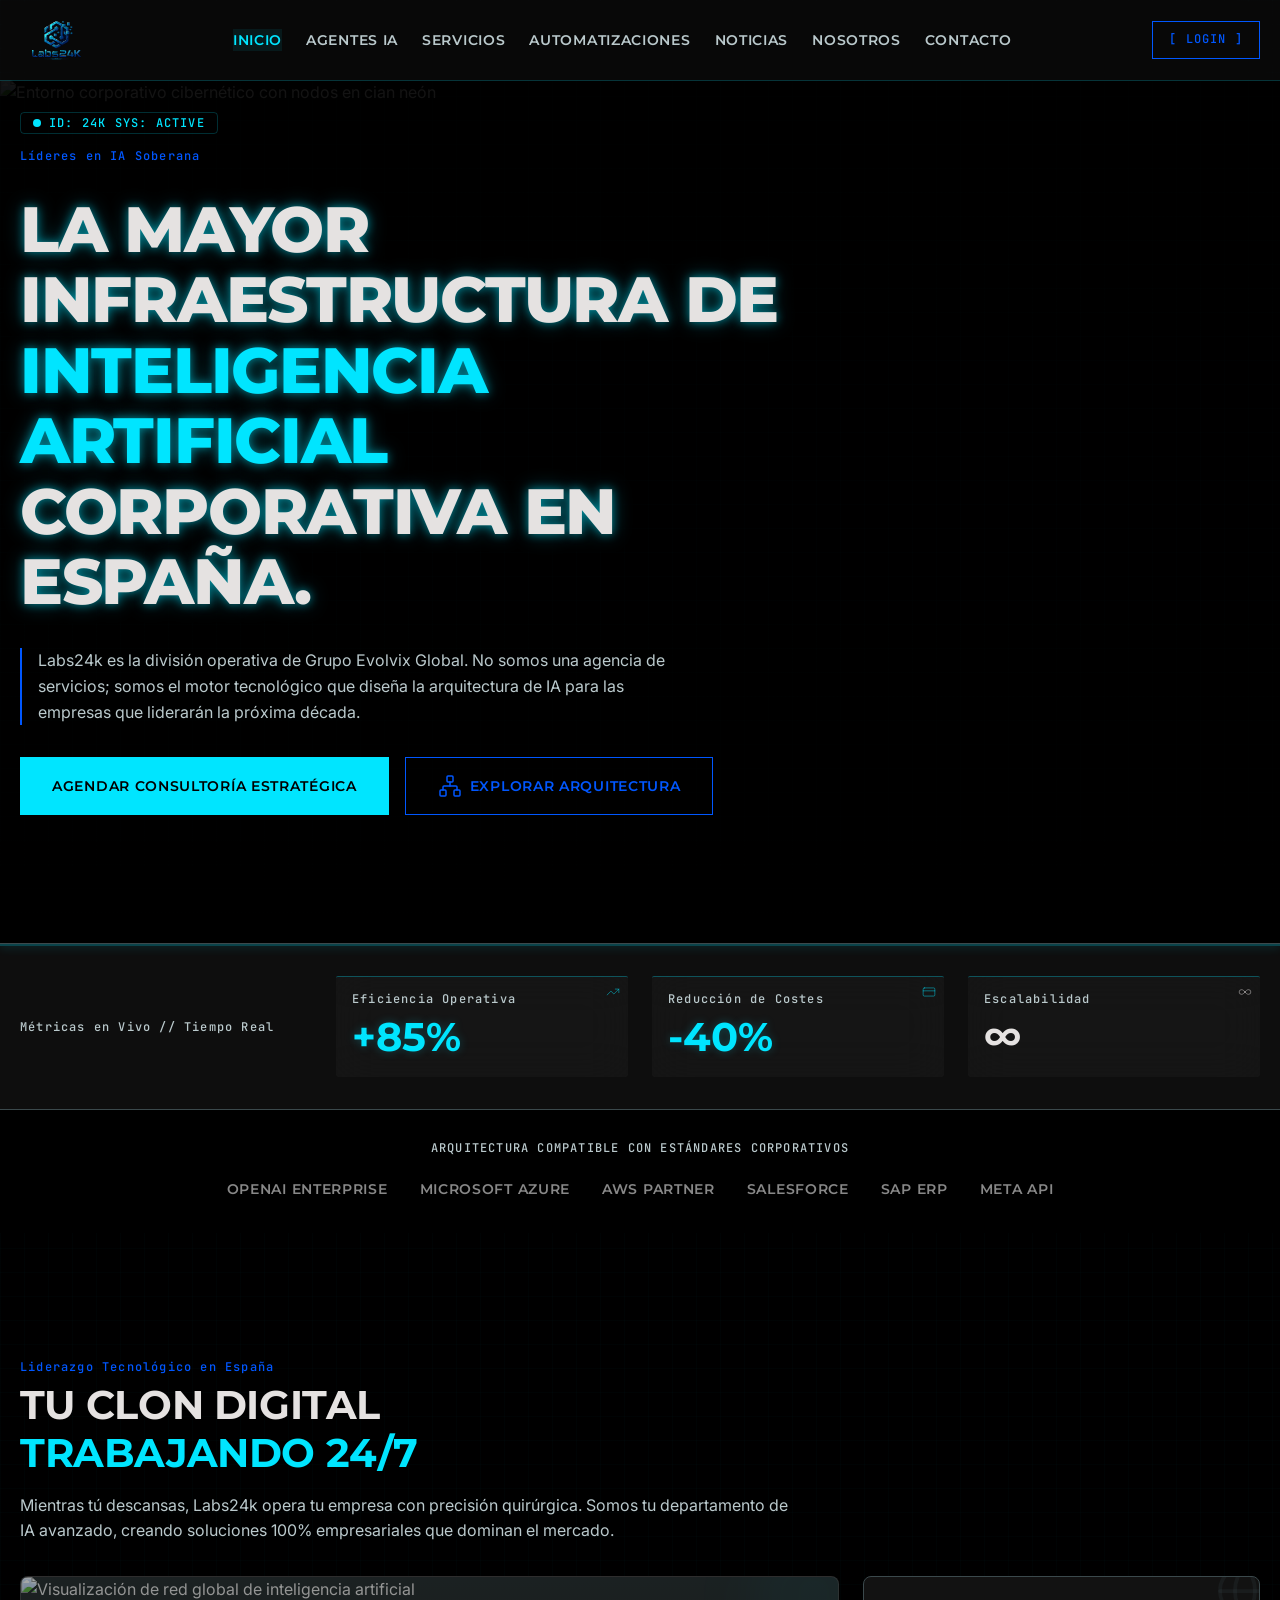
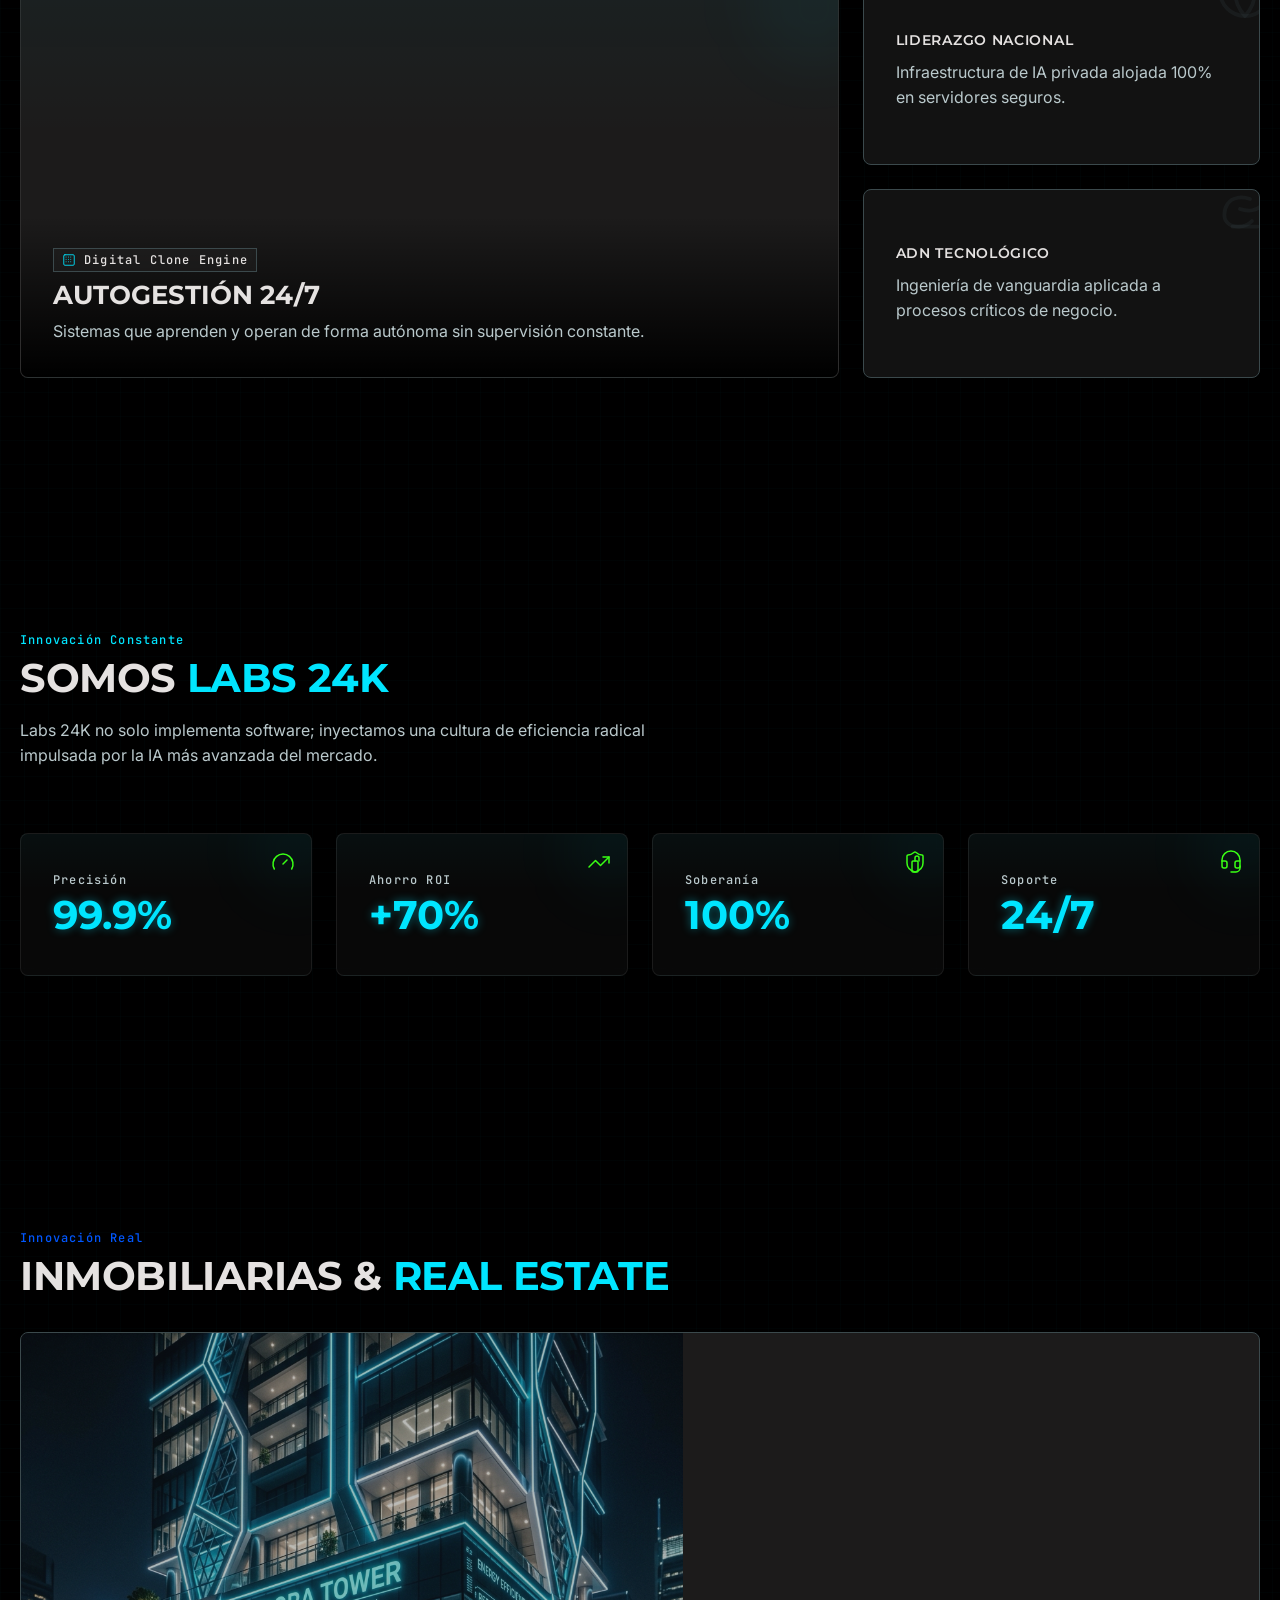
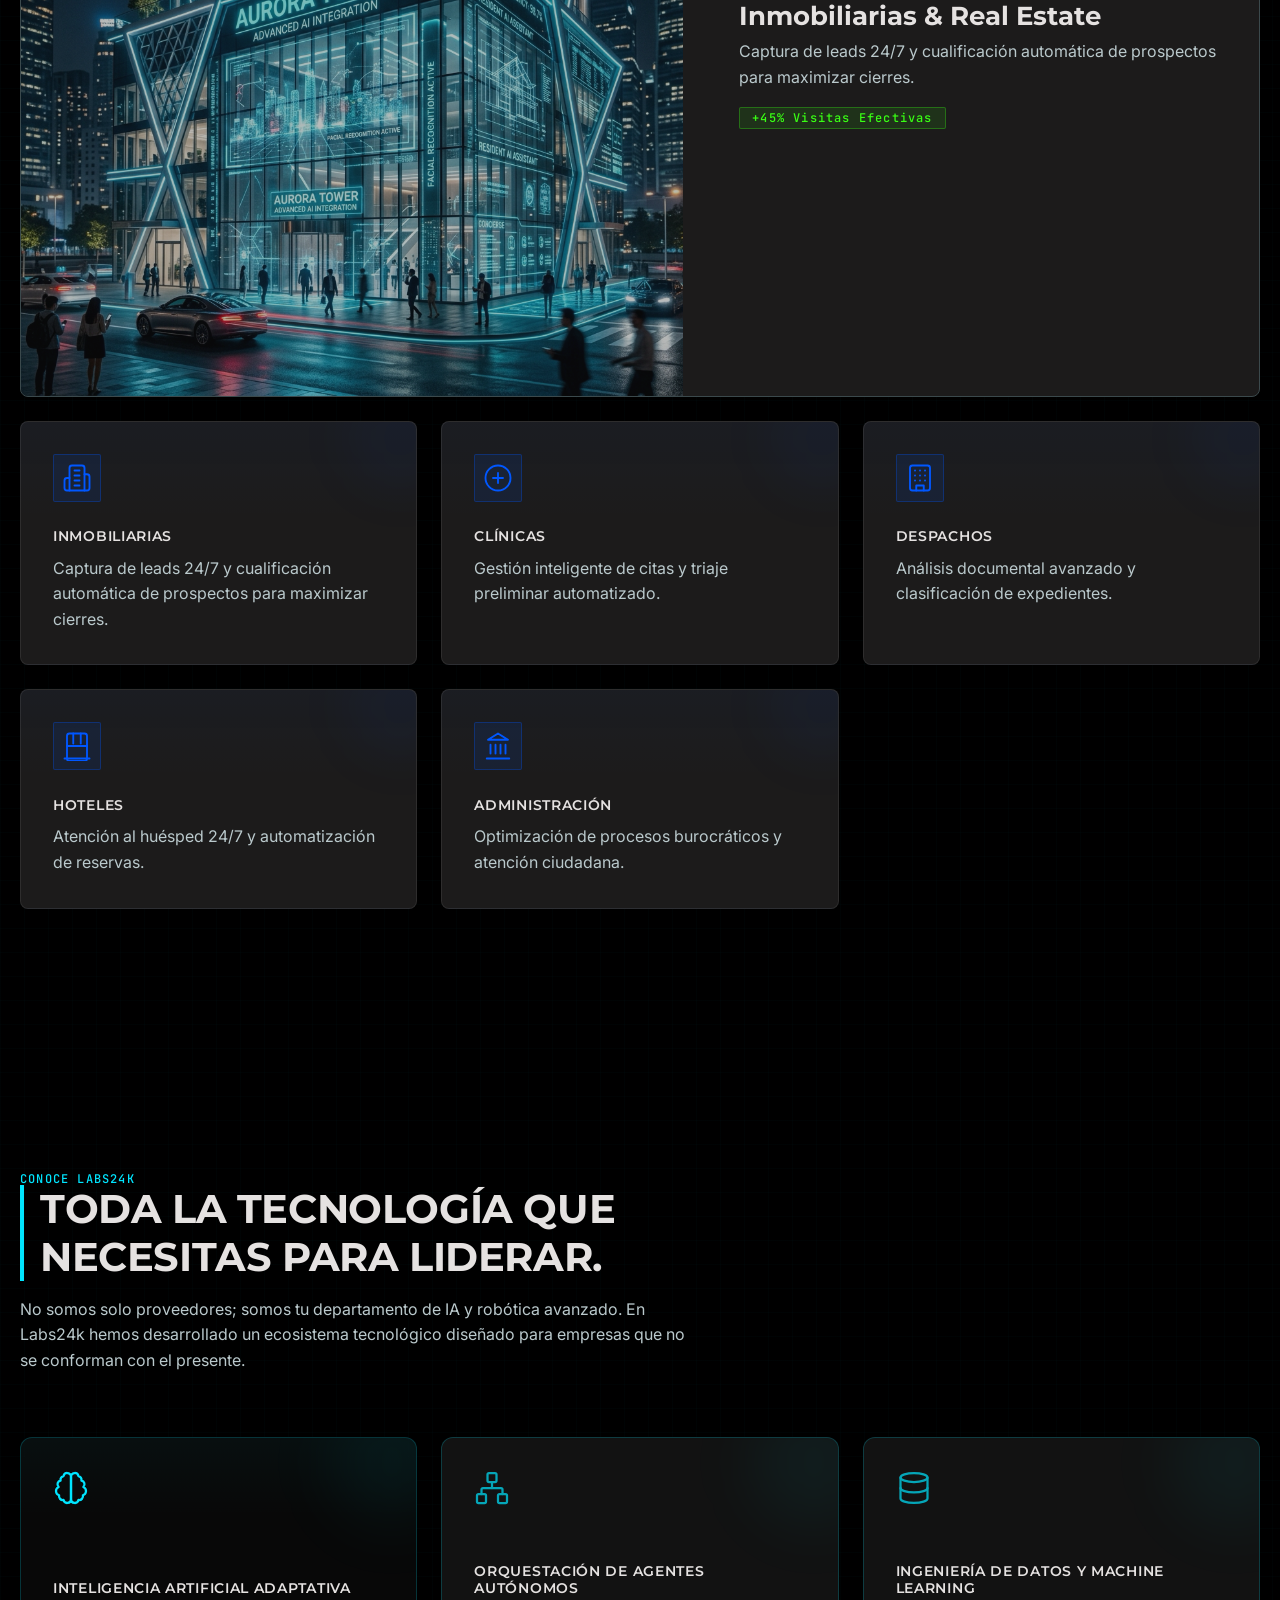
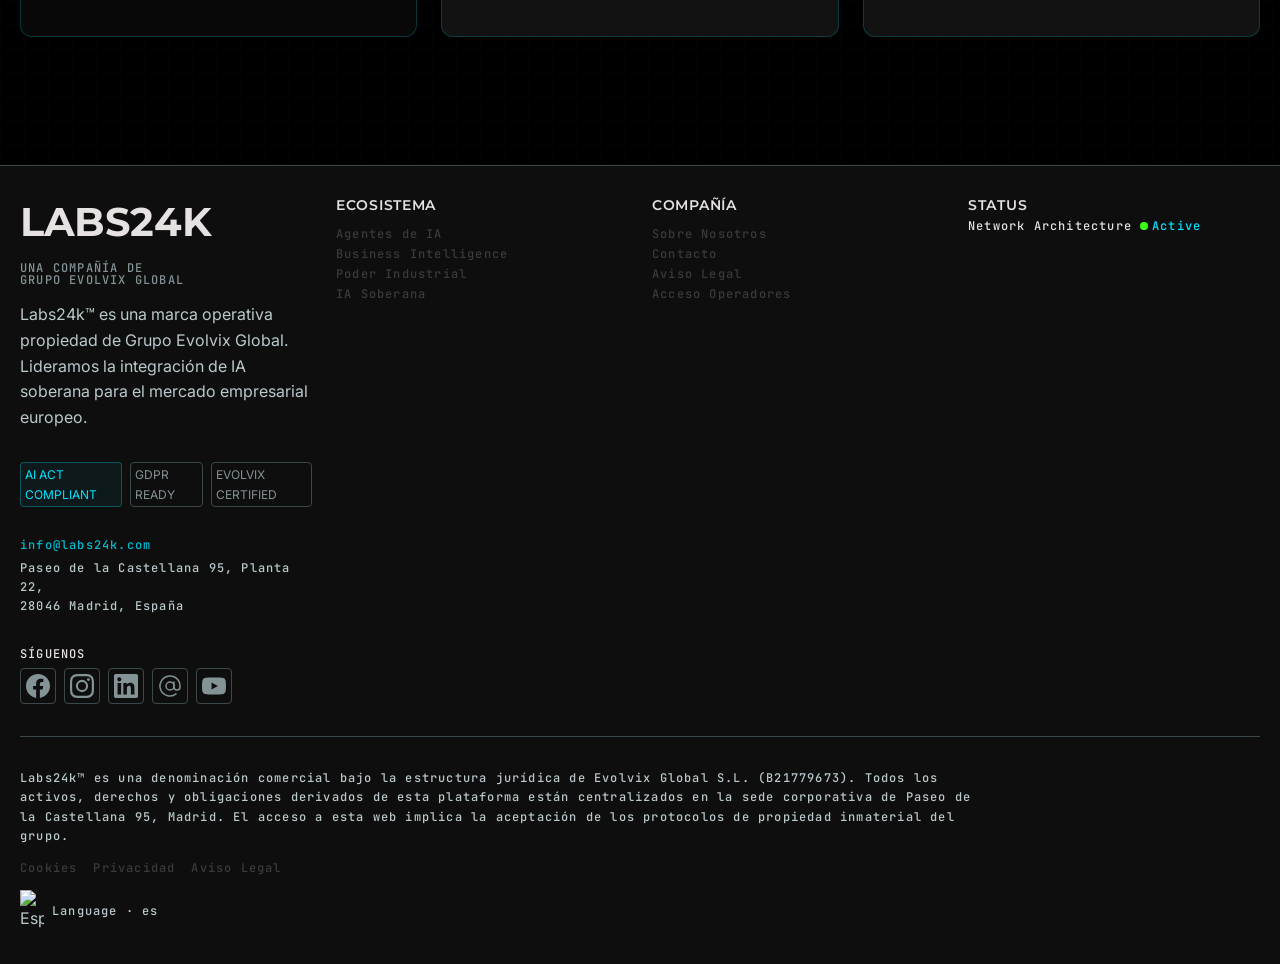
==== commit 5cc78a09: "Iconos SVG Lucide + pulido minimalista: elimina Material Symbols, toggle menu/close por CSS" ====
--- a/index.html
+++ b/index.html
@@ -16,7 +16,6 @@
       rel="stylesheet"
     />
     <link
-      href="https://fonts.googleapis.com/css2?family=Material+Symbols+Outlined:wght,FILL@100..700,0..1&display=swap"
       rel="stylesheet"
     />
 
@@ -80,7 +79,7 @@
           type="button"
           aria-label="Abrir menú"
         >
-          <span class="material-symbols-outlined">menu</span>
+          <span class="site-header__toggle-icon site-header__toggle-icon--menu"><svg class="icon" viewBox="0 0 24 24" fill="none" stroke="currentColor" stroke-width="1.5" stroke-linecap="round" stroke-linejoin="round" aria-hidden="true"><path d="M4 6h16"/><path d="M4 12h16"/><path d="M4 18h16"/></svg></span><span class="site-header__toggle-icon site-header__toggle-icon--close"><svg class="icon" viewBox="0 0 24 24" fill="none" stroke="currentColor" stroke-width="1.5" stroke-linecap="round" stroke-linejoin="round" aria-hidden="true"><path d="M18 6 6 18"/><path d="m6 6 12 12"/></svg></span>
         </button>
       </div>
     </header>
@@ -127,9 +126,7 @@
                 class="btn btn--ghost-blue cta-label"
                 href="ecosistema-de-agentes-ia.html"
               >
-                <span class="material-symbols-outlined" aria-hidden="true"
-                  >account_tree</span
-                >
+                <svg class="icon" viewBox="0 0 24 24" fill="none" stroke="currentColor" stroke-width="1.5" stroke-linecap="round" stroke-linejoin="round" aria-hidden="true"><rect x="16" y="16" width="6" height="6" rx="1"/><rect x="2" y="16" width="6" height="6" rx="1"/><rect x="9" y="2" width="6" height="6" rx="1"/><path d="M5 16v-3a1 1 0 0 1 1-1h12a1 1 0 0 1 1 1v3"/><path d="M12 12V8"/></svg>
                 Explorar Arquitectura
               </a>
             </div>
@@ -148,31 +145,19 @@
           <div class="metric">
             <span class="label-mono metric__name">Eficiencia Operativa</span>
             <span class="metric__value">+85%</span>
-            <span
-              class="material-symbols-outlined metric__icon"
-              aria-hidden="true"
-              >trending_up</span
-            >
+            <svg class="icon metric__icon" viewBox="0 0 24 24" fill="none" stroke="currentColor" stroke-width="1.5" stroke-linecap="round" stroke-linejoin="round" aria-hidden="true"><polyline points="22 7 13.5 15.5 8.5 10.5 2 17"/><polyline points="16 7 22 7 22 13"/></svg>
           </div>
 
           <div class="metric">
             <span class="label-mono metric__name">Reducción de Costes</span>
             <span class="metric__value">-40%</span>
-            <span
-              class="material-symbols-outlined metric__icon"
-              aria-hidden="true"
-              >payments</span
-            >
+            <svg class="icon metric__icon" viewBox="0 0 24 24" fill="none" stroke="currentColor" stroke-width="1.5" stroke-linecap="round" stroke-linejoin="round" aria-hidden="true"><rect width="20" height="14" x="2" y="5" rx="2"/><line x1="2" x2="22" y1="10" y2="10"/></svg>
           </div>
 
           <div class="metric">
             <span class="label-mono metric__name">Escalabilidad</span>
             <span class="metric__value metric__value--plain">∞</span>
-            <span
-              class="material-symbols-outlined metric__icon metric__icon--dim"
-              aria-hidden="true"
-              >all_inclusive</span
-            >
+            <svg class="icon metric__icon metric__icon--dim" viewBox="0 0 24 24" fill="none" stroke="currentColor" stroke-width="1.5" stroke-linecap="round" stroke-linejoin="round" aria-hidden="true"><path d="M12 12c-2-2.67-4-4-6-4a4 4 0 1 0 0 8c2 0 4-1.33 6-4Zm0 0c2 2.67 4 4 6 4a4 4 0 0 0 0-8c-2 0-4 1.33-6 4Z"/></svg>
           </div>
         </div>
       </section>
@@ -222,11 +207,7 @@
               />
               <div class="clone__caption">
                 <span class="label-mono clone__badge">
-                  <span
-                    class="material-symbols-outlined clone__badge-icon"
-                    aria-hidden="true"
-                    >memory</span
-                  >
+                  <svg class="icon clone__badge-icon" viewBox="0 0 24 24" fill="none" stroke="currentColor" stroke-width="1.5" stroke-linecap="round" stroke-linejoin="round" aria-hidden="true"><rect width="18" height="18" x="3" y="3" rx="2"/><path d="M7 7h.01"/><path d="M11 7h.01"/><path d="M15 7h.01"/><path d="M7 11h.01"/><path d="M11 11h.01"/><path d="M15 11h.01"/><path d="M7 15h.01"/><path d="M11 15h.01"/><path d="M15 15h.01"/></svg>
                   Digital Clone Engine
                 </span>
                 <h3 class="clone__caption-title">Autogestión 24/7</h3>
@@ -240,13 +221,8 @@
             <!-- Side Cards -->
             <div class="clone__side">
               <article class="clone__side-card">
-                <span
-                  class="material-symbols-outlined clone__side-icon"
-                  aria-hidden="true"
-                  >public</span
-                >
+                <svg class="icon clone__side-icon" viewBox="0 0 24 24" fill="none" stroke="currentColor" stroke-width="1.5" stroke-linecap="round" stroke-linejoin="round" aria-hidden="true"><circle cx="12" cy="12" r="10"/><path d="M12 2a14.5 14.5 0 0 0 0 20 14.5 14.5 0 0 0 0-20"/><path d="M2 12h20"/></svg>
                 <div class="clone__side-content">
-                  <span class="clone__side-emoji" aria-hidden="true">🇪🇸</span>
                   <h4 class="clone__side-title">Liderazgo Nacional</h4>
                   <p class="clone__side-text">
                     Infraestructura de IA privada alojada 100% en servidores
@@ -256,13 +232,8 @@
               </article>
 
               <article class="clone__side-card">
-                <span
-                  class="material-symbols-outlined clone__side-icon"
-                  aria-hidden="true"
-                  >biotech</span
-                >
+                <svg class="icon clone__side-icon" viewBox="0 0 24 24" fill="none" stroke="currentColor" stroke-width="1.5" stroke-linecap="round" stroke-linejoin="round" aria-hidden="true"><path d="M9.2 5.2A7.5 7.5 0 0 1 15 3c4 0 5 3 5 3s1 3-1 6-6 3-9 2"/><path d="M14.8 18.8A7.5 7.5 0 0 1 9 21c-4 0-5-3-5-3s-1-3 1-6 6-3 9-2"/><path d="M7 3h10"/><path d="M7 21h10"/></svg>
                 <div class="clone__side-content">
-                  <span class="clone__side-emoji" aria-hidden="true">🧬</span>
                   <h4 class="clone__side-title">ADN Tecnológico</h4>
                   <p class="clone__side-text">
                     Ingeniería de vanguardia aplicada a procesos críticos de
@@ -291,41 +262,25 @@
 
           <div class="stats__grid stats__grid--four">
             <article class="stat">
-              <span
-                class="material-symbols-outlined stat__icon"
-                aria-hidden="true"
-                >speed</span
-              >
+              <svg class="icon stat__icon" viewBox="0 0 24 24" fill="none" stroke="currentColor" stroke-width="1.5" stroke-linecap="round" stroke-linejoin="round" aria-hidden="true"><path d="m12 14 4-4"/><path d="M3.34 19a10 10 0 1 1 17.32 0"/></svg>
               <span class="label-mono stat__label">Precisión</span>
               <p class="stat__value">99.9%</p>
             </article>
 
             <article class="stat">
-              <span
-                class="material-symbols-outlined stat__icon"
-                aria-hidden="true"
-                >trending_up</span
-              >
+              <svg class="icon stat__icon" viewBox="0 0 24 24" fill="none" stroke="currentColor" stroke-width="1.5" stroke-linecap="round" stroke-linejoin="round" aria-hidden="true"><polyline points="22 7 13.5 15.5 8.5 10.5 2 17"/><polyline points="16 7 22 7 22 13"/></svg>
               <span class="label-mono stat__label">Ahorro ROI</span>
               <p class="stat__value">+70%</p>
             </article>
 
             <article class="stat">
-              <span
-                class="material-symbols-outlined stat__icon"
-                aria-hidden="true"
-                >shield_lock</span
-              >
+              <svg class="icon stat__icon" viewBox="0 0 24 24" fill="none" stroke="currentColor" stroke-width="1.5" stroke-linecap="round" stroke-linejoin="round" aria-hidden="true"><path d="M20 13c0 5-3.5 7.5-7.66 8.95a1 1 0 0 1-.67-.01C7.5 20.5 4 18 4 13V6a1 1 0 0 1 1-1c2 0 4.5-1.2 6.24-2.72a1.17 1.17 0 0 1 1.52 0C14.51 3.81 17 5 19 5a1 1 0 0 1 1 1z"/><rect width="6" height="11" x="9" y="11" rx="1"/><path d="M12 11V8a2 2 0 1 1 4 0v3"/></svg>
               <span class="label-mono stat__label">Soberanía</span>
               <p class="stat__value">100%</p>
             </article>
 
             <article class="stat">
-              <span
-                class="material-symbols-outlined stat__icon"
-                aria-hidden="true"
-                >support_agent</span
-              >
+              <svg class="icon stat__icon" viewBox="0 0 24 24" fill="none" stroke="currentColor" stroke-width="1.5" stroke-linecap="round" stroke-linejoin="round" aria-hidden="true"><path d="M3 11h3a2 2 0 0 1 2 2v3a2 2 0 0 1-2 2H5a2 2 0 0 1-2-2v-5Z"/><path d="M21 11h-3a2 2 0 0 0-2 2v3a2 2 0 0 0 2 2h1a2 2 0 0 0 2-2v-5Z"/><path d="M3 11v-1a9 9 0 0 1 18 0v1"/><path d="M21 16v2a4 4 0 0 1-4 4h-5"/></svg>
               <span class="label-mono stat__label">Soporte</span>
               <p class="stat__value">24/7</p>
             </article>
@@ -365,11 +320,7 @@
 
           <div class="sectors__grid">
             <article class="sector-card">
-              <span
-                class="material-symbols-outlined sector-card__icon"
-                aria-hidden="true"
-                >apartment</span
-              >
+              <svg class="icon sector-card__icon" viewBox="0 0 24 24" fill="none" stroke="currentColor" stroke-width="1.5" stroke-linecap="round" stroke-linejoin="round" aria-hidden="true"><path d="M6 22V4a2 2 0 0 1 2-2h8a2 2 0 0 1 2 2v18Z"/><path d="M6 12H4a2 2 0 0 0-2 2v6a2 2 0 0 0 2 2h2"/><path d="M18 9h2a2 2 0 0 1 2 2v9a2 2 0 0 1-2 2h-2"/><path d="M10 6h4"/><path d="M10 10h4"/><path d="M10 14h4"/><path d="M10 18h4"/></svg>
               <h3 class="sector-card__title">Inmobiliarias</h3>
               <p class="sector-card__text">
                 Captura de leads 24/7 y cualificación automática de prospectos
@@ -378,11 +329,7 @@
             </article>
 
             <article class="sector-card">
-              <span
-                class="material-symbols-outlined sector-card__icon"
-                aria-hidden="true"
-                >local_hospital</span
-              >
+              <svg class="icon sector-card__icon" viewBox="0 0 24 24" fill="none" stroke="currentColor" stroke-width="1.5" stroke-linecap="round" stroke-linejoin="round" aria-hidden="true"><circle cx="12" cy="12" r="10"/><path d="M8 12h8"/><path d="M12 8v8"/></svg>
               <h3 class="sector-card__title">Clínicas</h3>
               <p class="sector-card__text">
                 Gestión inteligente de citas y triaje preliminar automatizado.
@@ -390,11 +337,7 @@
             </article>
 
             <article class="sector-card">
-              <span
-                class="material-symbols-outlined sector-card__icon"
-                aria-hidden="true"
-                >domain</span
-              >
+              <svg class="icon sector-card__icon" viewBox="0 0 24 24" fill="none" stroke="currentColor" stroke-width="1.5" stroke-linecap="round" stroke-linejoin="round" aria-hidden="true"><rect width="16" height="20" x="4" y="2" rx="2" ry="2"/><path d="M9 22v-4h6v4"/><path d="M8 6h.01"/><path d="M16 6h.01"/><path d="M12 6h.01"/><path d="M12 10h.01"/><path d="M12 14h.01"/><path d="M16 10h.01"/><path d="M16 14h.01"/><path d="M8 10h.01"/><path d="M8 14h.01"/></svg>
               <h3 class="sector-card__title">Despachos</h3>
               <p class="sector-card__text">
                 Análisis documental avanzado y clasificación de expedientes.
@@ -402,11 +345,7 @@
             </article>
 
             <article class="sector-card">
-              <span
-                class="material-symbols-outlined sector-card__icon"
-                aria-hidden="true"
-                >hotel</span
-              >
+              <svg class="icon sector-card__icon" viewBox="0 0 24 24" fill="none" stroke="currentColor" stroke-width="1.5" stroke-linecap="round" stroke-linejoin="round" aria-hidden="true"><path d="M18 2H6a2 2 0 0 0-2 2v18a2 2 0 0 0 2 2h12a2 2 0 0 0 2-2V4a2 2 0 0 0-2-2Z"/><path d="M9 2v8"/><path d="M15 2v8"/><path d="M2 22h20"/><path d="M4 12h16"/></svg>
               <h3 class="sector-card__title">Hoteles</h3>
               <p class="sector-card__text">
                 Atención al huésped 24/7 y automatización de reservas.
@@ -414,11 +353,7 @@
             </article>
 
             <article class="sector-card">
-              <span
-                class="material-symbols-outlined sector-card__icon"
-                aria-hidden="true"
-                >account_balance</span
-              >
+              <svg class="icon sector-card__icon" viewBox="0 0 24 24" fill="none" stroke="currentColor" stroke-width="1.5" stroke-linecap="round" stroke-linejoin="round" aria-hidden="true"><line x1="3" x2="21" y1="22" y2="22"/><line x1="6" x2="6" y1="18" y2="11"/><line x1="10" x2="10" y1="18" y2="11"/><line x1="14" x2="14" y1="18" y2="11"/><line x1="18" x2="18" y1="18" y2="11"/><polygon points="12 2 20 7 4 7"/></svg>
               <h3 class="sector-card__title">Administración</h3>
               <p class="sector-card__text">
                 Optimización de procesos burocráticos y atención ciudadana.
@@ -446,11 +381,7 @@
 
           <div class="features__grid">
             <article class="feature-card feature-card--half">
-              <span
-                class="material-symbols-outlined feature-card__icon"
-                aria-hidden="true"
-                >psychology</span
-              >
+              <svg class="icon feature-card__icon" viewBox="0 0 24 24" fill="none" stroke="currentColor" stroke-width="1.5" stroke-linecap="round" stroke-linejoin="round" aria-hidden="true"><path d="M9.5 2A2.5 2.5 0 0 1 12 4.5v15a2.5 2.5 0 0 1-4.96.44 2.5 2.5 0 0 1-2.96-3.08 3 3 0 0 1-.34-5.58 2.5 2.5 0 0 1 1.32-4.24 2.5 2.5 0 0 1 1.98-3A2.5 2.5 0 0 1 9.5 2Z"/><path d="M14.5 2A2.5 2.5 0 0 0 12 4.5v15a2.5 2.5 0 0 0 4.96.44 2.5 2.5 0 0 0 2.96-3.08 3 3 0 0 0 .34-5.58 2.5 2.5 0 0 0-1.32-4.24 2.5 2.5 0 0 0-1.98-3A2.5 2.5 0 0 0 14.5 2Z"/></svg>
               <h3 class="feature-card__title feature-card__title--small">
                 Inteligencia Artificial Adaptativa
               </h3>
@@ -459,11 +390,7 @@
             <article
               class="feature-card feature-card--half feature-card--solid"
             >
-              <span
-                class="material-symbols-outlined feature-card__icon feature-card__icon--dim"
-                aria-hidden="true"
-                >hub</span
-              >
+              <svg class="icon feature-card__icon feature-card__icon--dim" viewBox="0 0 24 24" fill="none" stroke="currentColor" stroke-width="1.5" stroke-linecap="round" stroke-linejoin="round" aria-hidden="true"><rect x="16" y="16" width="6" height="6" rx="1"/><rect x="2" y="16" width="6" height="6" rx="1"/><rect x="9" y="2" width="6" height="6" rx="1"/><path d="M5 16v-3a1 1 0 0 1 1-1h12a1 1 0 0 1 1 1v3"/><path d="M12 12V8"/></svg>
               <h3 class="feature-card__title feature-card__title--small">
                 Orquestación de Agentes Autónomos
               </h3>
@@ -472,11 +399,7 @@
             <article
               class="feature-card feature-card--half feature-card--solid"
             >
-              <span
-                class="material-symbols-outlined feature-card__icon feature-card__icon--dim"
-                aria-hidden="true"
-                >data_object</span
-              >
+              <svg class="icon feature-card__icon feature-card__icon--dim" viewBox="0 0 24 24" fill="none" stroke="currentColor" stroke-width="1.5" stroke-linecap="round" stroke-linejoin="round" aria-hidden="true"><ellipse cx="12" cy="5" rx="9" ry="3"/><path d="M3 5V19A9 3 0 0 0 21 19V5"/><path d="M3 12A9 3 0 0 0 21 12"/></svg>
               <h3 class="feature-card__title feature-card__title--small">
                 Ingeniería de Datos y Machine Learning
               </h3>
@@ -522,42 +445,22 @@
               <span class="label-mono site-footer__social-label">Síguenos</span>
               <div class="site-footer__social-icons">
                 <a href="https://facebook.com/labs24k" aria-label="Facebook">
-                  <span
-                    class="material-symbols-outlined icon--filled"
-                    aria-hidden="true"
-                    >public</span
-                  >
+                  <svg class="icon icon--brand" viewBox="0 0 24 24" fill="currentColor" aria-hidden="true"><path d="M24 12.073c0-6.627-5.373-12-12-12s-12 5.373-12 12c0 5.99 4.388 10.954 10.125 11.854v-8.385H7.078v-3.47h3.047V9.43c0-3.007 1.792-4.669 4.533-4.669 1.312 0 2.686.235 2.686.235v2.953H15.83c-1.491 0-1.956.925-1.956 1.874v2.25h3.328l-.532 3.47h-2.796v8.385C19.612 23.027 24 18.062 24 12.073z"/></svg>
                 </a>
                 <a href="https://instagram.com/labs24k" aria-label="Instagram">
-                  <span
-                    class="material-symbols-outlined icon--filled"
-                    aria-hidden="true"
-                    >photo_camera</span
-                  >
+                  <svg class="icon icon--brand" viewBox="0 0 24 24" fill="currentColor" aria-hidden="true"><path d="M12 2.163c3.204 0 3.584.012 4.85.07 3.252.148 4.771 1.691 4.919 4.919.058 1.265.069 1.645.069 4.849 0 3.205-.012 3.584-.069 4.849-.149 3.225-1.664 4.771-4.919 4.919-1.266.058-1.644.07-4.85.07-3.204 0-3.584-.012-4.849-.07-3.26-.149-4.771-1.699-4.919-4.92-.058-1.265-.07-1.644-.07-4.849 0-3.204.013-3.583.07-4.849.149-3.227 1.664-4.771 4.919-4.919 1.266-.057 1.645-.069 4.849-.069zM12 0C8.741 0 8.333.014 7.053.072 2.695.272.273 2.69.073 7.052.014 8.333 0 8.741 0 12c0 3.259.014 3.668.072 4.948.2 4.358 2.618 6.78 6.98 6.98C8.333 23.986 8.741 24 12 24c3.259 0 3.668-.014 4.948-.072 4.354-.2 6.782-2.618 6.979-6.98.059-1.28.073-1.689.073-4.948 0-3.259-.014-3.667-.072-4.947-.196-4.354-2.617-6.78-6.979-6.98C15.668.014 15.259 0 12 0zm0 5.838a6.162 6.162 0 1 0 0 12.324 6.162 6.162 0 0 0 0-12.324zM12 16a4 4 0 1 1 0-8 4 4 0 0 1 0 8zm6.406-11.845a1.44 1.44 0 1 0 0 2.881 1.44 1.44 0 0 0 0-2.881z"/></svg>
                 </a>
                 <a
                   href="https://linkedin.com/company/labs24k"
                   aria-label="LinkedIn"
                 >
-                  <span
-                    class="material-symbols-outlined icon--filled"
-                    aria-hidden="true"
-                    >work</span
-                  >
+                  <svg class="icon icon--brand" viewBox="0 0 24 24" fill="currentColor" aria-hidden="true"><path d="M20.447 20.452h-3.554v-5.569c0-1.328-.027-3.037-1.852-3.037-1.853 0-2.136 1.445-2.136 2.939v5.667H9.351V9h3.414v1.561h.046c.477-.9 1.637-1.85 3.37-1.85 3.601 0 4.267 2.37 4.267 5.455v6.286zM5.337 7.433c-1.144 0-2.063-.926-2.063-2.065 0-1.138.92-2.063 2.063-2.063 1.14 0 2.064.925 2.064 2.063 0 1.139-.925 2.065-2.064 2.065zm1.782 13.019H3.555V9h3.564v11.452zM22.225 0H1.771C.792 0 0 .774 0 1.729v20.542C0 23.227.792 24 1.771 24h20.451C23.2 24 24 23.227 24 22.271V1.729C24 .774 23.2 0 22.222 0h.003z"/></svg>
                 </a>
                 <a href="https://x.com/labs24k" aria-label="X (Twitter)">
-                  <span
-                    class="material-symbols-outlined icon--filled"
-                    aria-hidden="true"
-                    >alternate_email</span
-                  >
+                  <svg class="icon" viewBox="0 0 24 24" fill="none" stroke="currentColor" stroke-width="1.5" stroke-linecap="round" stroke-linejoin="round" aria-hidden="true"><circle cx="12" cy="12" r="4"/><path d="M16 8v5a3 3 0 0 0 6 0v-1a10 10 0 1 0-3.92 7.94"/></svg>
                 </a>
                 <a href="https://youtube.com/@labs24k" aria-label="YouTube">
-                  <span
-                    class="material-symbols-outlined icon--filled"
-                    aria-hidden="true"
-                    >play_circle</span
-                  >
+                  <svg class="icon icon--brand" viewBox="0 0 24 24" fill="currentColor" aria-hidden="true"><path d="M23.498 6.186a3.016 3.016 0 0 0-2.122-2.136C19.505 3.545 12 3.545 12 3.545s-7.505 0-9.377.505A3.017 3.017 0 0 0 .502 6.186C0 8.07 0 12 0 12s0 3.93.502 5.814a3.016 3.016 0 0 0 2.122 2.136c1.871.505 9.376.505 9.376.505s7.505 0 9.377-.505a3.015 3.015 0 0 0 2.122-2.136C24 15.93 24 12 24 12s0-3.93-.502-5.814zM9.545 15.568V8.432L15.818 12l-6.273 3.568z"/></svg>
                 </a>
               </div>
             </div>
--- a/css/styles.css
+++ b/css/styles.css
@@ -121,8 +121,8 @@
   color: var(--on-surface);
   background-color: var(--deep-void);
   background-image:
-    linear-gradient(rgba(0, 229, 255, 0.03) 1px, transparent 1px),
-    linear-gradient(90deg, rgba(0, 229, 255, 0.03) 1px, transparent 1px);
+    linear-gradient(rgba(0, 229, 255, 0.015) 1px, transparent 1px),
+    linear-gradient(90deg, rgba(0, 229, 255, 0.015) 1px, transparent 1px);
   background-size: 24px 24px;
   -webkit-font-smoothing: antialiased;
   padding-top: var(--header-height);
@@ -265,8 +265,11 @@
   height: 0.5rem;
   border-radius: 50%;
   background-color: var(--neon-cyan);
+  flex-shrink: 0;
+}
+
+.hero .status-dot {
   animation: pulse 2s cubic-bezier(0.4, 0, 0.6, 1) infinite;
-  flex-shrink: 0;
 }
 
 .status-dot--green {
@@ -318,11 +321,11 @@
 .btn--primary {
   background-color: var(--neon-cyan);
   color: var(--deep-void);
-  box-shadow: var(--glow-soft);
 }
 
 .btn--primary:hover {
   background-color: var(--primary-fixed);
+  box-shadow: var(--glow-soft);
 }
 
 .btn--ghost {
@@ -363,14 +366,27 @@
   color: var(--outline);
 }
 
-/* ---- Icons (Material Symbols) ---- */
-.material-symbols-outlined {
-  font-size: 2.25rem;
-  line-height: 1;
-}
-
-.icon--filled {
-  font-variation-settings: "FILL" 1;
+/* ---- Icons (inline SVG stroke-based) ---- */
+.icon {
+  width: 1.5rem;
+  height: 1.5rem;
+  flex-shrink: 0;
+  display: inline-block;
+}
+
+.icon--sm {
+  width: 1rem;
+  height: 1rem;
+}
+
+.icon--lg {
+  width: 2.25rem;
+  height: 2.25rem;
+}
+
+.icon--xl {
+  width: 4rem;
+  height: 4rem;
 }
 
 /* --------------------------------------------------------------------------
@@ -388,7 +404,6 @@
   backdrop-filter: blur(20px);
   -webkit-backdrop-filter: blur(20px);
   border-bottom: 1px solid rgba(0, 229, 255, 0.2);
-  box-shadow: 0 4px 20px rgba(0, 229, 255, 0.1);
 }
 
 .site-header__inner {
@@ -440,6 +455,11 @@
   color: var(--neon-cyan);
   display: inline-flex;
 }
+
+.site-header__toggle-icon--close { display: none; }
+
+.site-header.is-open .site-header__toggle-icon--menu { display: none; }
+.site-header.is-open .site-header__toggle-icon--close { display: inline-flex; }
 
 @media (min-width: 768px) {
   .site-header__nav { display: flex; }
@@ -742,7 +762,7 @@
   width: 8rem;
   height: 8rem;
   border-radius: 50%;
-  background: rgba(0, 229, 255, 0.08);
+  background: rgba(0, 229, 255, 0.04);
   filter: blur(32px);
   pointer-events: none;
 }
@@ -824,7 +844,7 @@
   padding: var(--space-container);
   border-radius: var(--radius-xl);
   background:
-    linear-gradient(180deg, rgba(0, 229, 255, 0.05), transparent 40%),
+    linear-gradient(180deg, rgba(0, 229, 255, 0.03), transparent 40%),
     var(--surface-glass);
   backdrop-filter: blur(20px);
   -webkit-backdrop-filter: blur(20px);
@@ -842,27 +862,15 @@
   width: 8rem;
   height: 8rem;
   border-radius: 50%;
-  background: rgba(0, 229, 255, 0.1);
+  background: rgba(0, 229, 255, 0.05);
   filter: blur(32px);
   pointer-events: none;
   transition: opacity 0.4s ease;
 }
 
-.feature-card::after {
-  content: "";
-  position: absolute;
-  inset: 0;
-  background-image:
-    linear-gradient(to right, rgba(255, 255, 255, 0.03) 1px, transparent 1px),
-    linear-gradient(to bottom, rgba(255, 255, 255, 0.03) 1px, transparent 1px);
-  background-size: 24px 24px;
-  pointer-events: none;
-}
-
 .feature-card:hover {
   border-color: var(--neon-cyan);
-  transform: translateY(-4px);
-  box-shadow: 0 8px 30px rgba(0, 229, 255, 0.15);
+  transform: translateY(-2px);
 }
 
 @media (min-width: 768px) {
@@ -899,7 +907,8 @@
 .feature-card__icon {
   color: var(--neon-cyan);
   margin-bottom: var(--space-2);
-  font-size: 2.25rem;
+  width: 2.25rem;
+  height: 2.25rem;
 }
 
 .feature-card__icon--dim {
@@ -1048,7 +1057,7 @@
   position: relative;
   padding: 1.5rem;
   background:
-    linear-gradient(180deg, rgba(0, 229, 255, 0.05), transparent 40%),
+    linear-gradient(180deg, rgba(0, 229, 255, 0.03), transparent 40%),
     var(--surface-glass);
   backdrop-filter: blur(20px);
   -webkit-backdrop-filter: blur(20px);
@@ -1070,14 +1079,13 @@
   width: 6rem;
   height: 6rem;
   border-radius: 50%;
-  background: rgba(0, 229, 255, 0.08);
+  background: rgba(0, 229, 255, 0.04);
   filter: blur(28px);
   pointer-events: none;
 }
 
 .use-case:hover {
-  transform: translateY(-4px);
-  box-shadow: 0 8px 30px rgba(0, 229, 255, 0.12);
+  transform: translateY(-2px);
 }
 
 .use-case--neutral {
@@ -1088,8 +1096,7 @@
 
 .use-case--neutral:hover {
   border-top-color: var(--neon-cyan);
-  transform: translateY(-4px);
-  box-shadow: 0 8px 30px rgba(0, 229, 255, 0.12);
+  transform: translateY(-2px);
 }
 
 .use-case__head {
@@ -1101,7 +1108,8 @@
 
 .use-case__icon {
   color: var(--on-surface);
-  font-size: 1.875rem;
+  width: 1.875rem;
+  height: 1.875rem;
 }
 
 .use-case__tag {
@@ -1406,7 +1414,7 @@
   line-height: 1.2;
   color: var(--neon-cyan);
   margin-top: 0.5rem;
-  text-shadow: 0 0 10px rgba(0, 229, 255, 0.6);
+  text-shadow: 0 0 10px rgba(0, 229, 255, 0.25);
 }
 
 .metric__value--plain {
@@ -1418,7 +1426,8 @@
   position: absolute;
   top: 0.5rem;
   right: 0.5rem;
-  font-size: 0.875rem;
+  width: 0.875rem;
+  height: 0.875rem;
   color: rgba(0, 229, 255, 0.5);
 }
 
@@ -1498,7 +1507,7 @@
 .clone__card {
   position: relative;
   background:
-    linear-gradient(180deg, rgba(0, 229, 255, 0.05), transparent 40%),
+    linear-gradient(180deg, rgba(0, 229, 255, 0.03), transparent 40%),
     var(--surface-container-low);
   border: 1px solid rgba(255, 255, 255, 0.08);
   border-radius: var(--radius-lg);
@@ -1515,15 +1524,14 @@
   width: 8rem;
   height: 8rem;
   border-radius: 50%;
-  background: rgba(0, 229, 255, 0.08);
+  background: rgba(0, 229, 255, 0.04);
   filter: blur(32px);
   pointer-events: none;
 }
 
 .clone__card:hover {
   border-color: rgba(0, 229, 255, 0.5);
-  transform: translateY(-4px);
-  box-shadow: 0 8px 30px rgba(0, 229, 255, 0.12);
+  transform: translateY(-2px);
 }
 
 .clone__image {
@@ -1571,7 +1579,8 @@
 }
 
 .clone__badge-icon {
-  font-size: 0.875rem;
+  width: 0.875rem;
+  height: 0.875rem;
   color: var(--neon-cyan);
 }
 
@@ -1612,7 +1621,8 @@
   position: absolute;
   top: -1rem;
   right: -1rem;
-  font-size: 3.75rem;
+  width: 3.75rem;
+  height: 3.75rem;
   color: rgba(59, 73, 76, 0.2);
   transition: color 0.3s ease;
 }
@@ -1624,12 +1634,6 @@
 .clone__side-content {
   position: relative;
   z-index: 1;
-}
-
-.clone__side-emoji {
-  font-size: 1.5rem;
-  display: block;
-  margin-bottom: var(--space-2);
 }
 
 .clone__side-title {
@@ -1669,7 +1673,7 @@
 .sector-card {
   position: relative;
   background:
-    linear-gradient(180deg, rgba(0, 87, 255, 0.05), transparent 40%),
+    linear-gradient(180deg, rgba(0, 87, 255, 0.03), transparent 40%),
     var(--surface-container-low);
   border: 1px solid rgba(255, 255, 255, 0.08);
   border-radius: var(--radius-lg);
@@ -1687,7 +1691,7 @@
   width: 6rem;
   height: 6rem;
   border-radius: 50%;
-  background: rgba(0, 87, 255, 0.12);
+  background: rgba(0, 87, 255, 0.05);
   filter: blur(28px);
   pointer-events: none;
 }
@@ -1877,15 +1881,14 @@
   width: 6rem;
   height: 6rem;
   border-radius: 50%;
-  background: rgba(0, 229, 255, 0.08);
+  background: rgba(0, 229, 255, 0.04);
   filter: blur(28px);
   pointer-events: none;
 }
 
 .agent-card:hover {
   border-color: rgba(0, 229, 255, 0.5);
-  transform: translateY(-4px);
-  box-shadow: 0 8px 30px rgba(0, 229, 255, 0.12);
+  transform: translateY(-2px);
 }
 
 .agent-card__tag {
@@ -2090,15 +2093,14 @@
   width: 6rem;
   height: 6rem;
   border-radius: 50%;
-  background: rgba(0, 229, 255, 0.08);
+  background: rgba(0, 229, 255, 0.04);
   filter: blur(28px);
   pointer-events: none;
 }
 
 .department-card:hover {
   border-color: rgba(0, 229, 255, 0.5);
-  transform: translateY(-4px);
-  box-shadow: 0 8px 30px rgba(0, 229, 255, 0.12);
+  transform: translateY(-2px);
 }
 
 .department-card__head {
@@ -2203,15 +2205,14 @@
   width: 6rem;
   height: 6rem;
   border-radius: 50%;
-  background: rgba(0, 229, 255, 0.08);
+  background: rgba(0, 229, 255, 0.04);
   filter: blur(28px);
   pointer-events: none;
 }
 
 .step:hover {
   border-color: rgba(0, 229, 255, 0.5);
-  transform: translateY(-4px);
-  box-shadow: 0 8px 30px rgba(0, 229, 255, 0.12);
+  transform: translateY(-2px);
 }
 
 .step__num {
@@ -2316,8 +2317,8 @@
   left: 0;
   width: 100%;
   height: 2px;
-  background: linear-gradient(to right, transparent, rgba(0, 229, 255, 0.5), transparent);
-  animation: scanline 4s linear infinite;
+  background: linear-gradient(to right, transparent, rgba(0, 229, 255, 0.2), transparent);
+  animation: scanline 6s linear infinite;
   opacity: 0.5;
   pointer-events: none;
   z-index: 60;
@@ -2343,7 +2344,7 @@
   width: 8rem;
   height: 8rem;
   border-radius: 50%;
-  background: rgba(0, 229, 255, 0.1);
+  background: rgba(0, 229, 255, 0.05);
   filter: blur(48px);
   pointer-events: none;
 }
@@ -2421,7 +2422,8 @@
 }
 
 .automation__icon {
-  font-size: 6.25rem;
+  width: 4rem;
+  height: 4rem;
   color: var(--neon-cyan);
   opacity: 0.8;
   line-height: 1;
@@ -2481,7 +2483,7 @@
   width: 6rem;
   height: 6rem;
   border-radius: 50%;
-  background: rgba(0, 229, 255, 0.08);
+  background: rgba(0, 229, 255, 0.04);
   filter: blur(28px);
   pointer-events: none;
 }
@@ -2490,7 +2492,6 @@
   border-color: rgba(0, 229, 255, 0.4);
   background: rgba(0, 229, 255, 0.05);
   transform: translateY(-2px);
-  box-shadow: 0 8px 30px rgba(0, 229, 255, 0.12);
 }
 
 .module--blue { border-top-color: rgba(0, 87, 255, 0.5); }
@@ -2520,7 +2521,8 @@
 
 .module__icon {
   color: var(--neon-cyan);
-  font-size: 1.5rem;
+  width: 1.5rem;
+  height: 1.5rem;
 }
 
 .module--blue .module__icon { color: var(--tech-blue); }
@@ -2668,7 +2670,7 @@
   width: 4rem;
   height: 4rem;
   border-radius: 50%;
-  background: rgba(0, 229, 255, 0.1);
+  background: rgba(0, 229, 255, 0.05);
   filter: blur(24px);
   pointer-events: none;
 }
@@ -3106,8 +3108,7 @@
 
 .service-card:hover {
   border-color: rgba(0, 229, 255, 0.3);
-  transform: translateY(-4px);
-  box-shadow: 0 8px 30px rgba(0, 229, 255, 0.1);
+  transform: translateY(-2px);
 }
 
 .service-card--dim {
@@ -3147,7 +3148,8 @@
 .service-card__icon {
   display: block;
   margin-bottom: 1.5rem;
-  font-size: 2.25rem;
+  width: 2.25rem;
+  height: 2.25rem;
   line-height: 1;
 }
 
@@ -3506,7 +3508,7 @@
   border-radius: var(--radius-lg);
   border: 1px solid rgba(255, 255, 255, 0.08);
   background:
-    linear-gradient(180deg, rgba(0, 229, 255, 0.05), transparent 40%),
+    linear-gradient(180deg, rgba(0, 229, 255, 0.03), transparent 40%),
     var(--surface-glass);
   backdrop-filter: blur(20px);
   -webkit-backdrop-filter: blur(20px);
@@ -3523,15 +3525,14 @@
   width: 6rem;
   height: 6rem;
   border-radius: 50%;
-  background: rgba(0, 229, 255, 0.08);
+  background: rgba(0, 229, 255, 0.04);
   filter: blur(28px);
   pointer-events: none;
 }
 
 .stat:hover {
   border-color: rgba(0, 229, 255, 0.5);
-  transform: translateY(-4px);
-  box-shadow: 0 8px 30px rgba(0, 229, 255, 0.12);
+  transform: translateY(-2px);
 }
 
 .stat__icon {
@@ -3635,7 +3636,7 @@
   padding: var(--space-container);
   border-radius: var(--radius-lg);
   background:
-    linear-gradient(180deg, rgba(0, 229, 255, 0.05), transparent 40%),
+    linear-gradient(180deg, rgba(0, 229, 255, 0.03), transparent 40%),
     var(--surface-container-low);
   border: 1px solid rgba(0, 229, 255, 0.1);
   overflow: hidden;
@@ -3651,7 +3652,7 @@
   width: 8rem;
   height: 8rem;
   border-radius: 50%;
-  background: rgba(0, 229, 255, 0.1);
+  background: rgba(0, 229, 255, 0.05);
   filter: blur(32px);
   pointer-events: none;
 }
@@ -3792,7 +3793,8 @@
   top: 50%;
   transform: translateY(-50%);
   color: var(--outline);
-  font-size: 1.25rem;
+  width: 1.25rem;
+  height: 1.25rem;
   pointer-events: none;
   transition: color 0.3s ease;
 }
@@ -3976,7 +3978,8 @@
   top: 50%;
   transform: translateY(-50%);
   color: var(--outline);
-  font-size: 1.25rem;
+  width: 1.25rem;
+  height: 1.25rem;
   pointer-events: none;
   transition: color 0.3s ease;
 }
